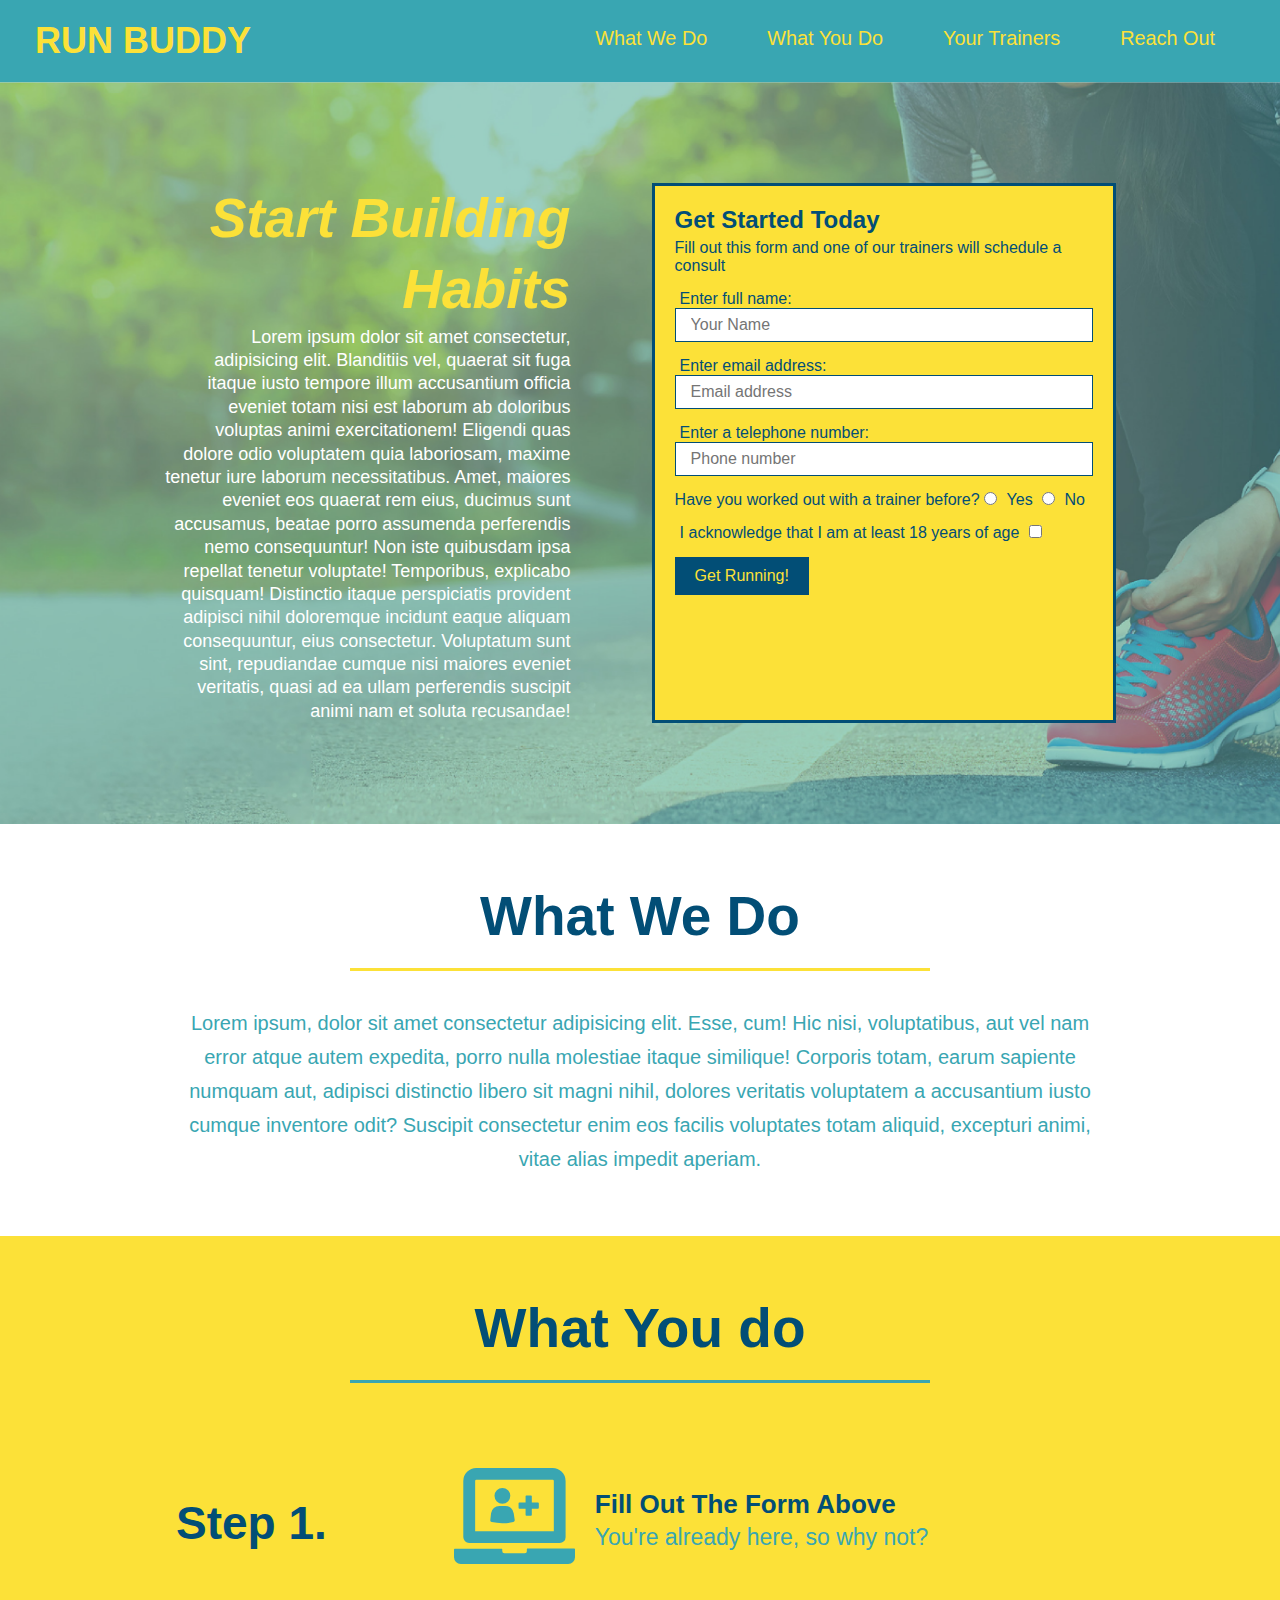
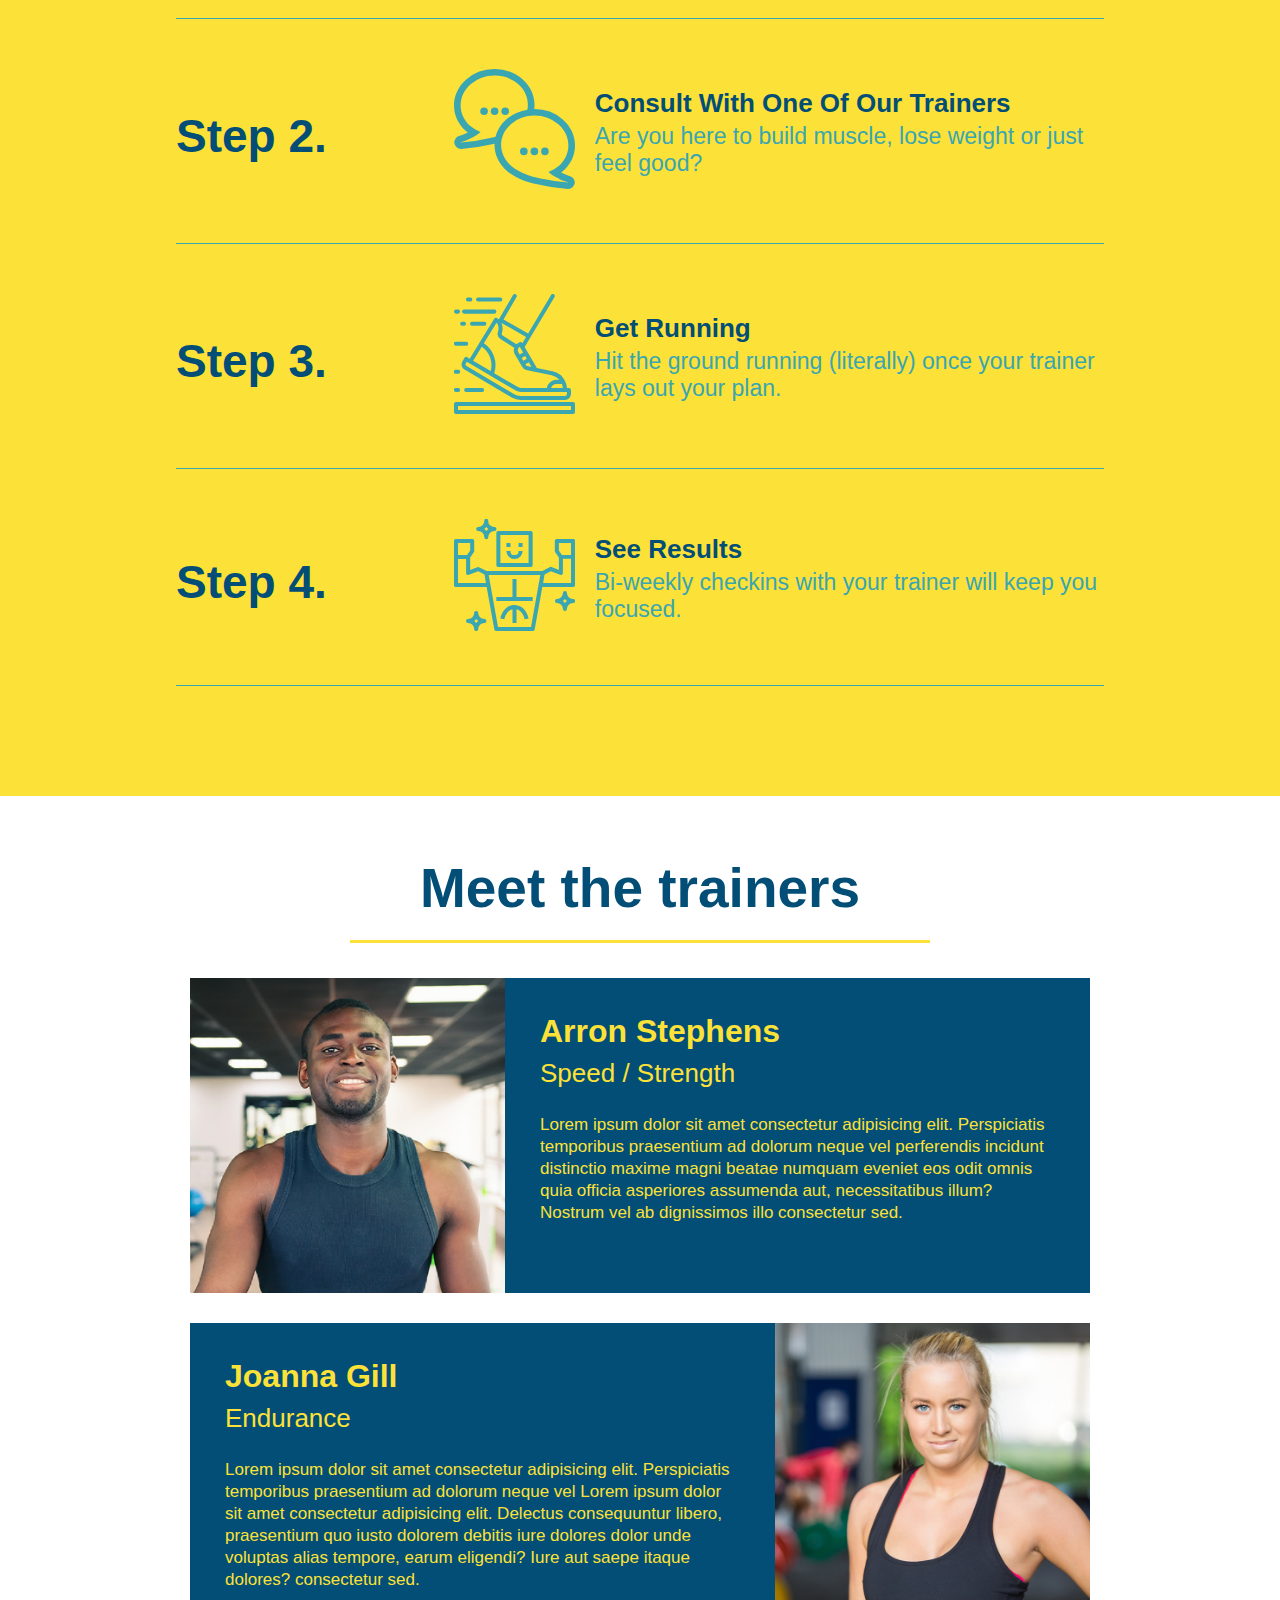
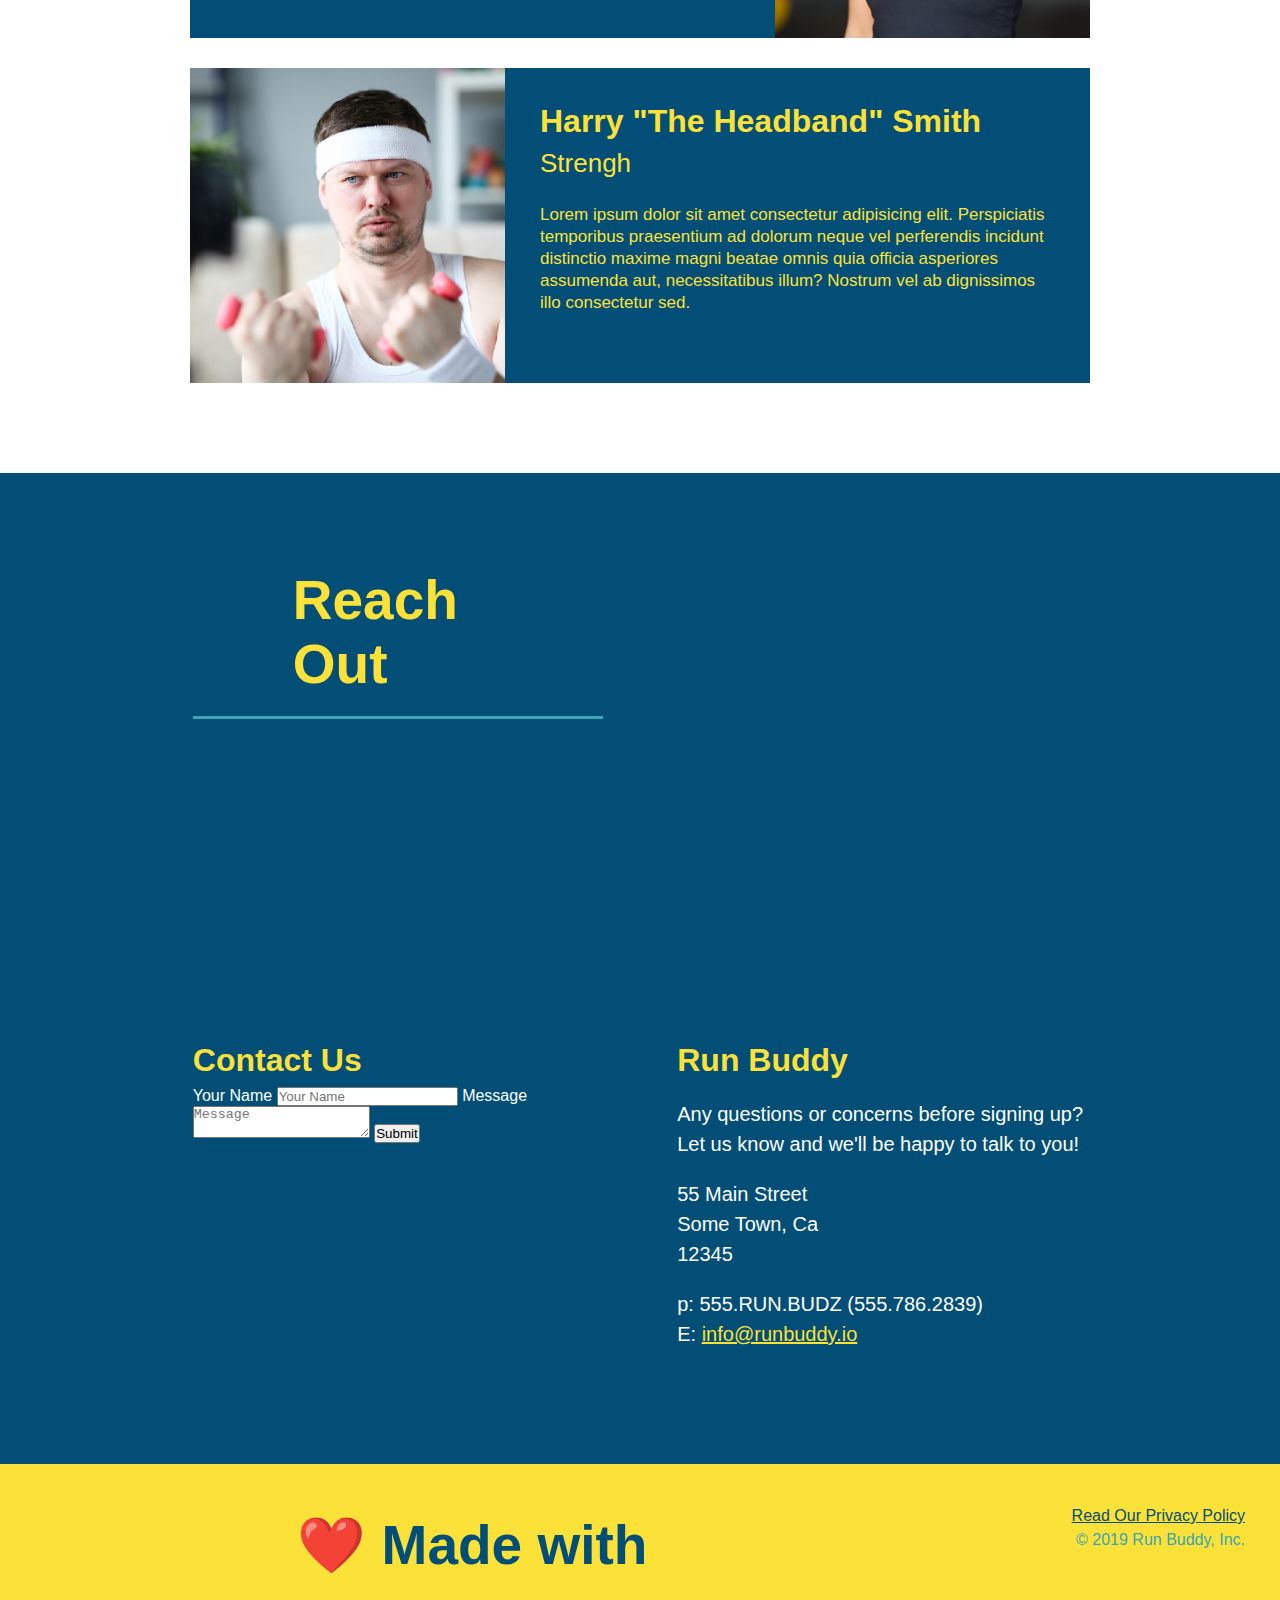
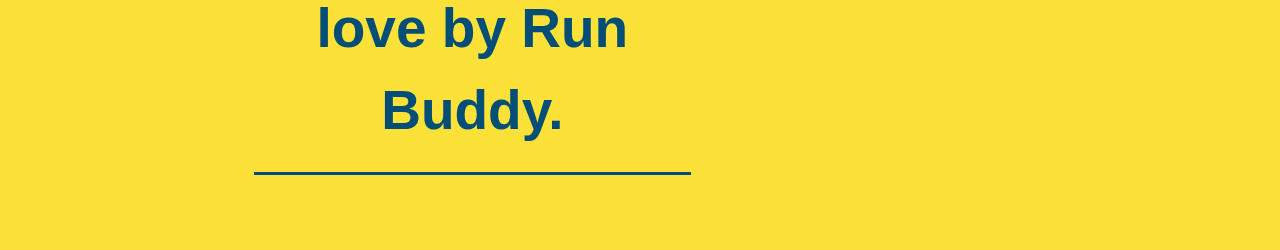
==== index.html @ 22fe94b3 "added flexbox to the what_you_do section" ====
<!DOCTYPE html>
<html lang="en">
<head>
    <meta charset="UTF-8">
    <title>Run Buddy</title>
    <link rel="stylesheet" href="./assets/css/styles.css">
</head>
<body>
    <!-- navigation  -->
    <header>
        <h1><a href="#">RUN BUDDY</a></h1>
        <nav>
            <ul>
                <li><a href="#what-we-do">What We Do</a></li>
                <li><a href="#what-you-do">What You Do</a></li>
                <li><a href="#your-trainers">Your Trainers</a></li>
                <li><a href="#reach-out">Reach Out</a></li>
            </ul>
        </nav>
    </header>
    <!-- hero/jumbotron  -->
    <section class="hero">
        <div class="hero-cta">
            <h2>Start Building Habits</h2>
            <p>Lorem ipsum dolor sit amet consectetur, adipisicing elit. Blanditiis vel, quaerat sit fuga itaque iusto tempore illum accusantium officia eveniet totam nisi est laborum ab doloribus voluptas animi exercitationem! Eligendi quas dolore odio voluptatem quia laboriosam, maxime tenetur iure laborum necessitatibus. Amet, maiores eveniet eos quaerat rem eius, ducimus sunt accusamus, beatae porro assumenda perferendis nemo consequuntur! Non iste quibusdam ipsa repellat tenetur voluptate! Temporibus, explicabo quisquam! Distinctio itaque perspiciatis provident adipisci nihil doloremque incidunt eaque aliquam consequuntur, eius consectetur. Voluptatum sunt sint, repudiandae cumque nisi maiores eveniet veritatis, quasi ad ea ullam perferendis suscipit animi nam et soluta recusandae!</p>
        </div>
        <div class="hero-form">
            <h3>Get Started Today</h3>
            <p>Fill out this form and one of our trainers will schedule a consult</p>
            <form>
                <label for="name">Enter full name:</label>
                <input id="name" class="form-input" type="text" placeholder="Your Name" name="name">
                <label for="email">Enter email address:</label>
                <input id="email" class="form-input" type="email" placeholder="Email address" name="name">
                <label for="phone">Enter a telephone number:</label>
                <input id="phone" class="form-input" type="tel" placeholder="Phone number" name="name">
                <p>
                    Have you worked out with a trainer before?
                    <input id="trainer-yes" type="radio" name="trainer-confirm">
                    <label for="trainer-yes">Yes</label>
                    <input id="trainer-no" type="radio" name="trainer-confirm">
                    <label for="trainer-no">No</label>
                </p>
                <p>
                    <label for="check">
                    I acknowledge that I am at least 18 years of age
                    </label>
                    <input id="check" type="checkbox">
                </p>
            </form>
            <button type="submit" value="get-running">Get Running!</button>
        </div>
    </section>
    <!-- "what we do" section  -->
    <section id="what-we-do" class="intro">
        <div class="flex-row">
            <h2 class="section-title primary-border">What We Do</h2>
        </div>
        <div class="flex-row">
            <p>Lorem ipsum, dolor sit amet consectetur adipisicing elit. Esse, cum! Hic nisi, voluptatibus, aut vel nam error atque autem expedita, porro nulla molestiae itaque similique! Corporis totam, earum sapiente numquam aut, adipisci distinctio libero sit magni nihil, dolores veritatis voluptatem a accusantium iusto cumque inventore odit? Suscipit consectetur enim eos facilis voluptates totam aliquid, excepturi animi, vitae alias impedit aperiam.</p>
        </div>
    </section>
    <!-- "what you do" section  -->
    <section id="what-you-do" class="steps">
        <div class="flex-row">
            <h2 class="section-title secondary-border">What You do</h2>
        </div> 
        <div class="step">
            <h3>Step 1.</h3>
            <div class="step-info">
                <div class="step-img">
                    <img src="./assets/images/step-1.svg" alt="">
                </div>
                <div class="step-text">
                    <h4>Fill Out The Form Above</h4>
                    <p>You're already here, so why not?</p>
                </div>
            </div>
        </div>
        <div class="step">
            <h3>Step 2.</h3>
            <div class="step-info">
                <div class="step-img">
                    <img src="./assets/images/step-2.svg" alt="">
                </div>
                <div class="step-text">
                    <h4>Consult With One Of Our Trainers</h4>
                    <p>Are you here to build muscle, lose weight or just feel good?</p>
                </div>
            </div>
        </div>
        <div class="step">
            <h3>Step 3.</h3>
            <div class="step-info">
                <div class="step-img">
                    <img src="./assets/images/step-3.svg" alt="">
                </div>
                <div class="step-text">
                    <h4>Get Running</h4>
                    <p>Hit the ground running (literally) once your trainer lays out your plan.</p>
                </div>
            </div>
        </div>
        <div class="step">
            <h3>Step 4.</h3>
            <div class="step-info">
                <div class="step-img">
                    <img src="./assets/images/step-4.svg" alt="">
                </div>
                <div class="step-text">
                    <h4>See Results</h4>
                    <p>Bi-weekly checkins with your trainer will keep you focused.</p>
                </div>
            </div>
        </div>
    </section>
    <!-- "meet the trainers" section  -->
    <section id="your-trainers" class="trainers">
        <div class="flex-row">
            <h2 class="section-title primary-border">Meet the trainers</h2>
        </div>
        <article class="trainer">
            <img src="./assets/images/trainer-1.jpg" alt="trainer:Arron Stephens">
            <div class="trainer-bio text-left">
                <h3>Arron Stephens</h3>
                <h4>Speed / Strength</h4>
                <p>Lorem ipsum dolor sit amet consectetur adipisicing elit. Perspiciatis temporibus praesentium ad dolorum neque vel perferendis incidunt distinctio maxime magni beatae numquam eveniet eos odit omnis quia officia asperiores assumenda aut, necessitatibus illum? Nostrum vel ab dignissimos illo consectetur sed.</p>
            </div>
        </article>
        <article class="trainer">
            <div class="trainer-bio text-left">
                <h3>Joanna Gill</h3>
                <h4>Endurance</h4>
                <p>Lorem ipsum dolor sit amet consectetur adipisicing elit. Perspiciatis temporibus praesentium ad dolorum neque vel Lorem ipsum dolor sit amet consectetur adipisicing elit. Delectus consequuntur libero, praesentium quo iusto dolorem debitis iure dolores dolor unde voluptas alias tempore, earum eligendi? Iure aut saepe itaque dolores? consectetur sed.</p>
            </div>
                <img src="./assets/images/trainer-2.jpg" alt="trainer:Arron Stephens">
        </article>
        <article class="trainer">
            <img src="./assets/images/trainer-3.jpg" alt="trainer:Arron Stephens">
            <div class="trainer-bio text-left">
                <h3>Harry "The Headband" Smith</h3>
                <h4>Strengh</h4>
                <p>Lorem ipsum dolor sit amet consectetur adipisicing elit. Perspiciatis temporibus praesentium ad dolorum neque vel perferendis incidunt distinctio maxime magni beatae  omnis quia officia asperiores assumenda aut, necessitatibus illum? Nostrum vel ab dignissimos illo consectetur sed.</p>
            </div>
        </article>
    </section>
    <!-- "reach out" section  -->
    <section id="reach-out" class="reach-out">
        <div class="flex-row">
            <h2 class="section-title-2">Reach Out</h2>
        </div>
            <div class="contact-info">
                <iframe src="https://www.google.com/maps/embed?pb=!1m18!1m12!1m3!1d11903.25660433292!2d-72.68394126955239!3d41.767664622015815!2m3!1f0!2f0!3f0!3m2!1i1024!2i768!4f13.1!3m3!1m2!1s0x89e65364a77912b1%3A0xf3fc0cc1fc1c0f12!2sDowntown%2C%20Hartford%2C%20CT!5e0!3m2!1sen!2sus!4v1626563998806!5m2!1sen!2sus"
                    style="border:0;"
                    allowfullscreen=""
                    loading="lazy">
                </iframe>
            </div>
            <div class="contact-form">
                <h3>Contact Us</h3>
                <form>
                   <label for="contact-name">Your Name</label>
                   <input type="text" id="contact-name" placeholder="Your Name" />
              
                   <label for="contact-message">Message</label>
                   <textarea id="contact-message" placeholder="Message"></textarea>
              
                   <button type="submit">Submit</button>
                  </form>
              </div>
            <div>
                <h3>Run Buddy</h3>

                <p>
                Any questions or concerns before signing up?
                <br />
                Let us know and we'll be happy to talk to you!
                </p>

                <address>
                <p>
                    55 Main Street <br/>
                    Some Town, Ca <br/>
                    12345<br />
                </p>
                <p>
                    p: 555.RUN.BUDZ (555.786.2839)<br/>
                    E: <a href="mailto:info@runbuddy.io">info@runbuddy.io</a>
                </p>
                </address>
            </div>
    </section>
    <!-- footer  -->
    <footer id="footer">
        <div class="flex-row">
            <h2 class="section-title">❤️ Made with love by Run Buddy.</h2>
        </div>
        <div>
            <a href="./privacy-policy.html">Read Our Privacy Policy</a><br />
            &copy; 2019 Run Buddy, Inc.
        </div>
    </footer>
</body>
</html>
---- assets/css/styles.css ----
* {
  margin: 0;
  padding: 0;
  box-sizing: border-box;
}

body {
  /* more on this crazy alphanumerical value in a minute! */
  color: #39a6b2;
  font-family: Helvetica, Arial, sans-serif;
}

/* apply styles to <header> */
header {
  display: flex;
  justify-content: space-between;
  flex-flow: row wrap;
  padding: 20px 35px;
  background-color: #39a6b2;
}

header nav ul li a {
  margin: 0 30px;
  font-weight: lighter;
  font-size: 1.55vw;
}

header h1 {
  font-weight: bold;
  font-size: 36px;
  color: #fce138;
}

header a {
  text-decoration: none;
  color: #fce138;
}

header nav {
  margin: 7px 0;
}

header nav ul {
  display: flex;
  flex-wrap: row wrap;
  justify-content: space-between;
  align-items: center;
  list-style: none;
}

section {
    padding: 60px;
}

.hero {
  display: flex;
  justify-content: center;
  flex-flow: row wrap;
  background-image: url("../images/hero-bg.jpg");
  background-size: cover;
  background-position: center;
}

.hero-cta {
  width: 35%;
  text-align: right;
  margin: 3.5%;
  color: #fff;
  font-size: 18px;
  line-height: 1.3;
}

.hero-cta h2 {
  font-style: italic;
  font-size: 55px;
  color: #fce138;
}

.page-title {
  background-position: bottom;
  position: relative;
  height: auto;
  text-align: center;
  margin-bottom: 40px;
  padding: 0px 80px 15px 80px;
  font-weight: normal;
  font-size: 42px;
  font-style: italic;
}
.section-title {
  font-size: 55px;
  color: #024e76;
  border-bottom: 3px solid;
  padding-bottom: 20px;
  text-align: center;
  margin: 0 auto 35px auto;
  width: 50%;
}

.hero-form {
  width: 40%;
  margin: 3.5%;
  background-color: #fce138;
  padding: 20px;
  color: #024e76;
  border: 3px solid #024e76;
}

.hero-form h3 {
  font-size: 24px;
}

.hero-form p {
  margin: 5px 0 15px 0;
}

.flex-row {
  display: flex;
}

.form-input {
  border: 1px solid #024e76;
  display: block;
  padding: 7px 15px;
  font-size: 16px;
  color: #024e76;
  width: 100%;
  margin-bottom: 15px;
}

.hero-form label {
  margin: 0 5px;
}

.hero-form button {
  color: #fce138;
  background-color: #024e76;
  border: none;
  padding: 10px 20px;
  font-size: 16px;
}

.intro p {
  line-height: 1.7;
  color: #39a6b2;
  width: 80%;
  font-size: 20px;
  margin: auto;
  text-align: center;
}

.steps {
  background: #fce138;
}

.step {
  margin: 50px auto;
  padding-bottom: 50px;
  width: 80%;
  border-bottom: 1px solid #39a6b2;
  display: flex;
  flex-wrap: wrap;
  align-items: center;
  justify-content: space-between;
}

.primary-border {
  border-color: #fce138;
}

.secondary-border {
  border-color: #39a6b2;
}

.steps h3 {
  color: #024e76;
  font-size: 46px;
  margin-top: 10px;
  flex: 1 30%;
}

.step-info {
  display: flex;
  flex-flow: row wrap;
  align-items: center;
  flex: 2 70%;
}

.step-img {
  flex: 1 12%;
  margin-right: 20px;
}

.step-img img {
  max-width: 100%;
}

.step-text {
  flex: 12;
}

.step-text h4 {
  font-size: 26px;
  line-height: 1.5;
  color: #024e76;
}

.steps p {
  color: #39a6b2;
  font-size: 23px;
}

.trainer {
  width: 900px;
  margin: 0 auto 30px auto;
  background: #024e76;
  color: #fce138;
  overflow: auto;
}
.trainer img {
  width: 35%;
  float: left;
}
.trainer-bio {
  padding: 35px;
  float: left;
  width: 65%;
}
.text-left {
  text-align: left;
}

.text-right {
  text-align: right;
}
.trainer-bio h3 {
  font-size: 32px;
  margin-bottom: 8px;
}

.trainer-bio h4 {
  font-weight: lighter;
  font-size: 26px;
  margin-bottom: 25px;
}

.trainer-bio p {
  font-size: 17px;
  line-height: 1.3;
}

.reach-out {
  background-color: #024e76;
  text-align: center;

}

.section-title-2 {
  font-size: 55px;
  margin-bottom: 35px;
  color: #fce138;
  padding: 0 100px 20px 100px;
  display: inline-block;
  border-bottom: 3px solid;
  border-color: #39a6b2;
}

.reach-out-container {
  background-color: #fce138;
}

.contact-info iframe {
  width: 400px;
  height: 400px;
}

.reach-out h2 {
  display: block;
}

.reach-out div {
  width: 410px;
  display: inline-block;
  vertical-align: top;
  text-align: left;
  margin: 35px;
  color: white;
}

.reach-out h3 {
  color: #fce138;
  font-size: 32px;
  margin-bottom: 8px;
}

.reach-out p {
  font-size: 20px;
  font-style: normal;
  color: white;
  margin: 20px auto 20px auto;
  line-height: 1.5;
}

.reach-out address a {
  color: #fce138;
  margin: 20px auto 20px auto;
  font-style: normal;
}

footer {
  display: flex;
  flex-flow: row wrap;
  justify-content: space-between;
  background: #fce138;
  width: 100%;
  padding: 40px 35px;
}

footer h2 {
  color: #024e76;
  font-size: 30px;
}

footer div {
  line-height: 1.5;
  text-align: right;
}

footer a {
  color: #024e76;
}
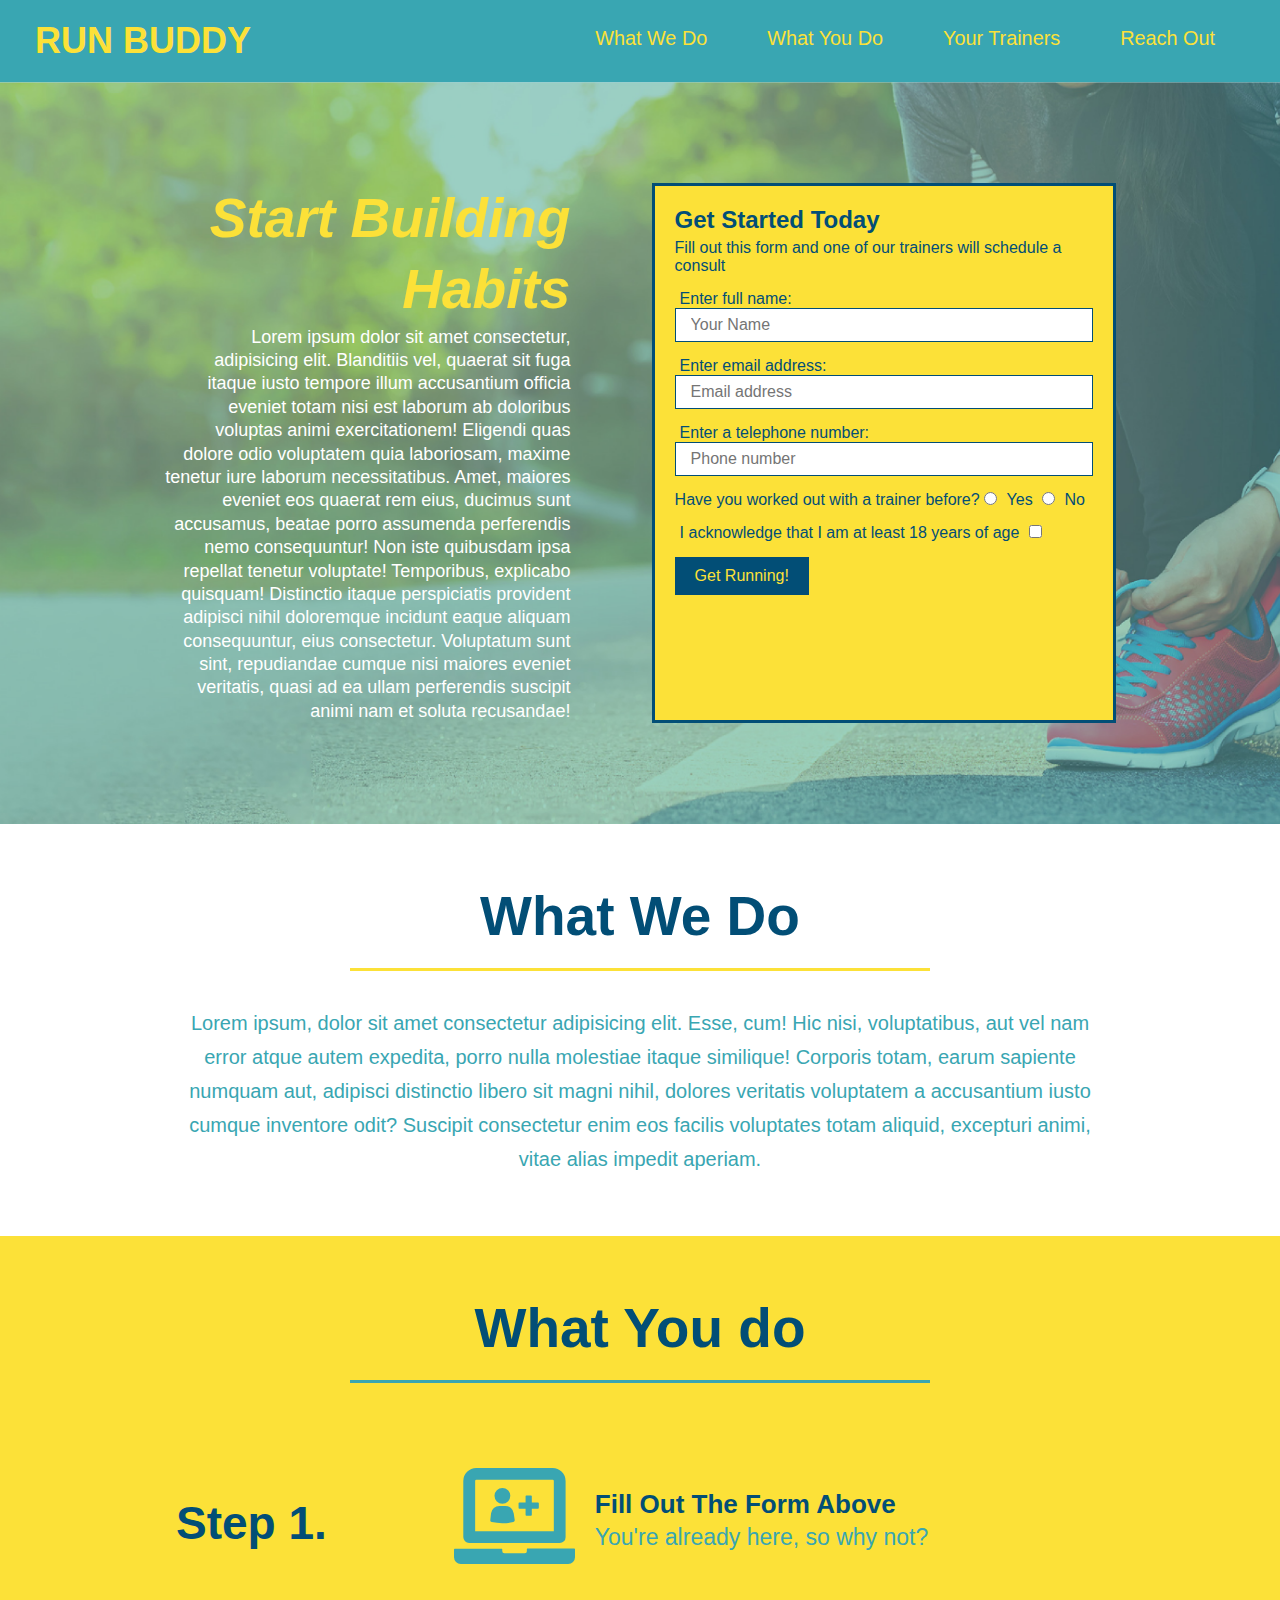
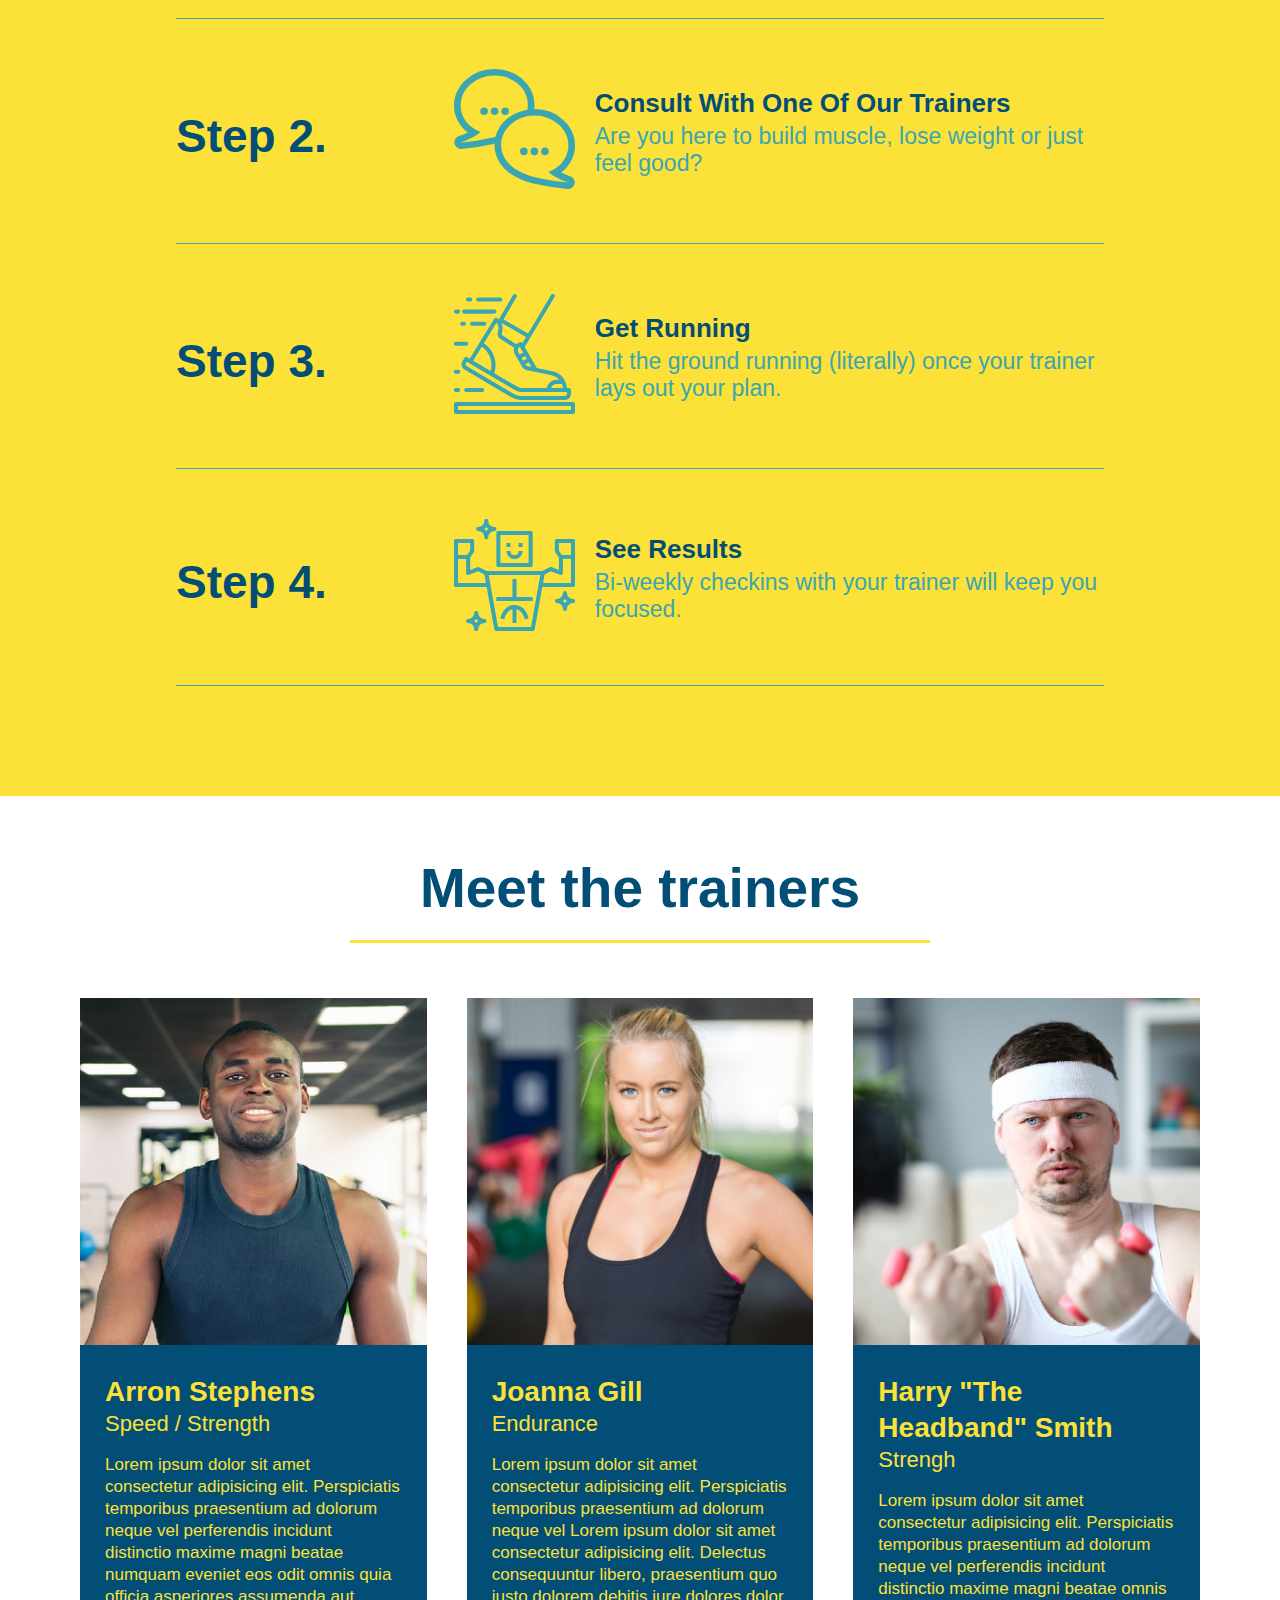
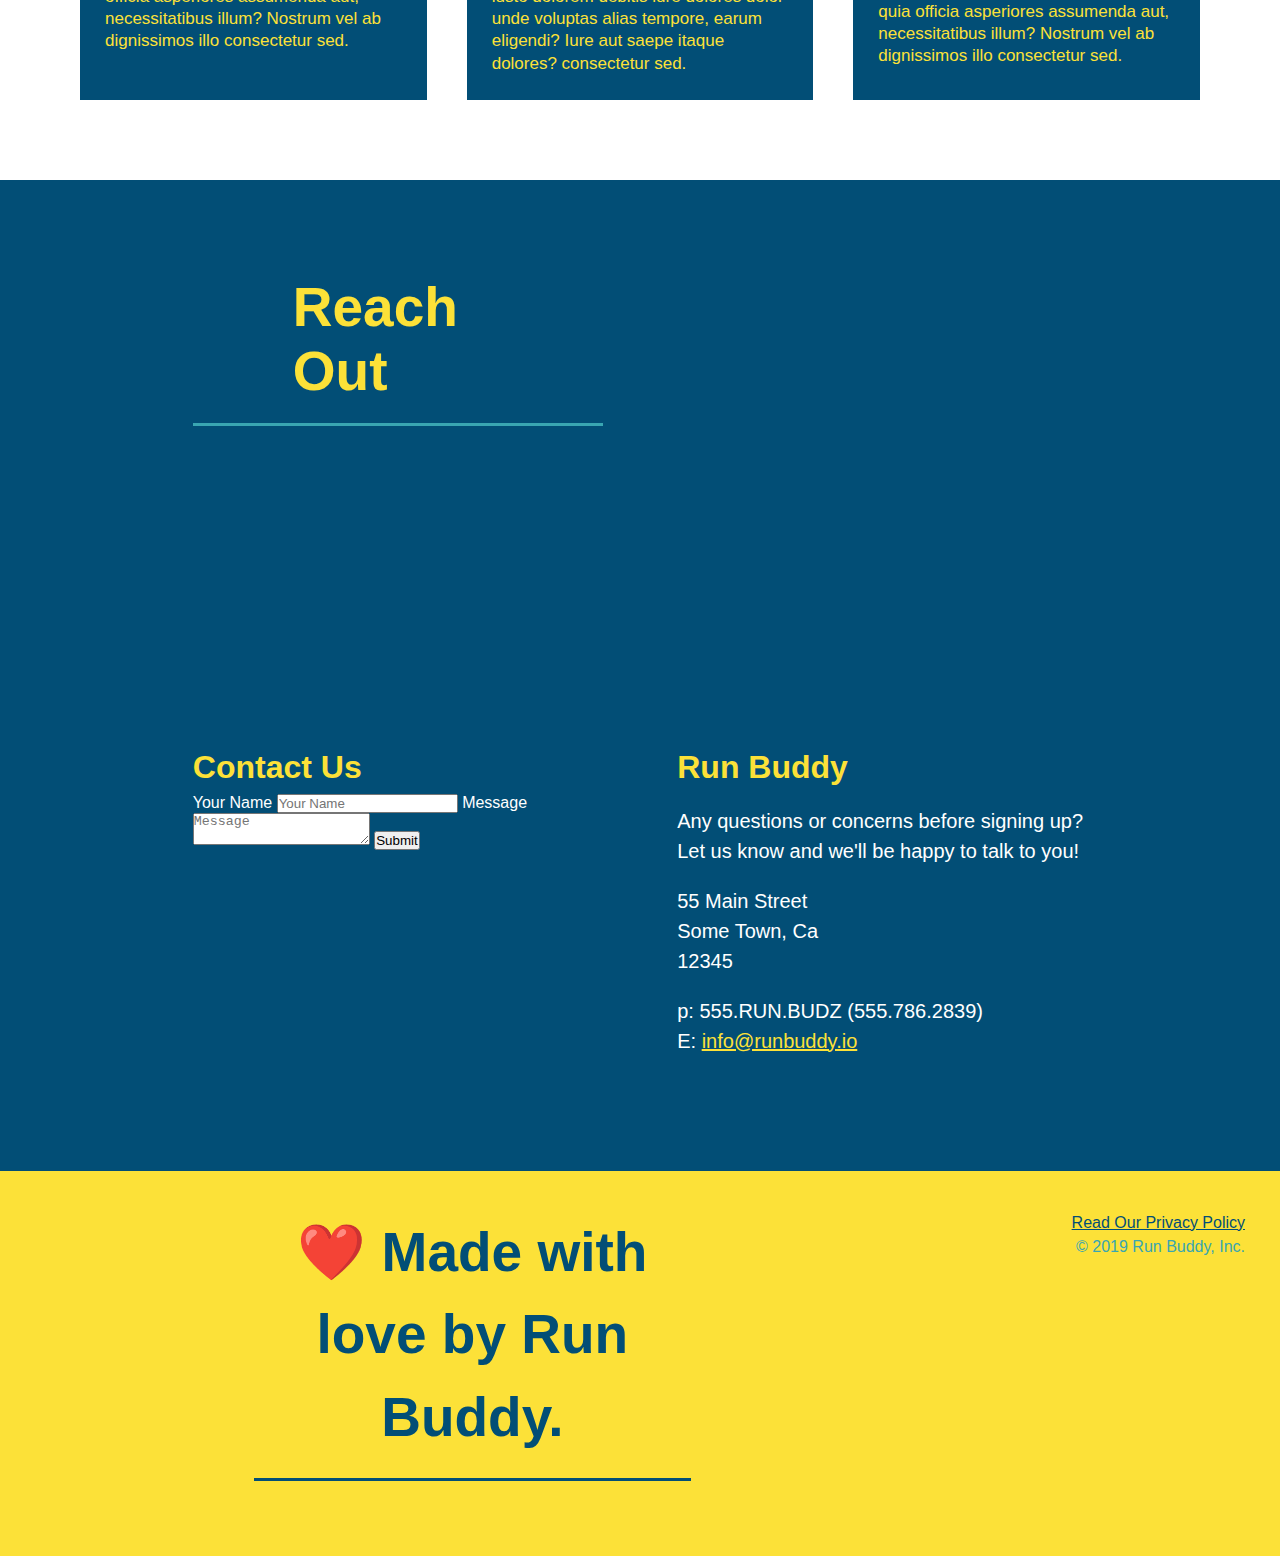
==== commit f7e578fe: "added Flexbox to meet_your_trainers section and cleaned up the CSS file" ====
--- a/index.html
+++ b/index.html
@@ -115,34 +115,36 @@
         </div>
     </section>
     <!-- "meet the trainers" section  -->
-    <section id="your-trainers" class="trainers">
+    <section id="your-trainers">
         <div class="flex-row">
             <h2 class="section-title primary-border">Meet the trainers</h2>
         </div>
-        <article class="trainer">
-            <img src="./assets/images/trainer-1.jpg" alt="trainer:Arron Stephens">
-            <div class="trainer-bio text-left">
-                <h3>Arron Stephens</h3>
-                <h4>Speed / Strength</h4>
-                <p>Lorem ipsum dolor sit amet consectetur adipisicing elit. Perspiciatis temporibus praesentium ad dolorum neque vel perferendis incidunt distinctio maxime magni beatae numquam eveniet eos odit omnis quia officia asperiores assumenda aut, necessitatibus illum? Nostrum vel ab dignissimos illo consectetur sed.</p>
-            </div>
-        </article>
-        <article class="trainer">
-            <div class="trainer-bio text-left">
-                <h3>Joanna Gill</h3>
-                <h4>Endurance</h4>
-                <p>Lorem ipsum dolor sit amet consectetur adipisicing elit. Perspiciatis temporibus praesentium ad dolorum neque vel Lorem ipsum dolor sit amet consectetur adipisicing elit. Delectus consequuntur libero, praesentium quo iusto dolorem debitis iure dolores dolor unde voluptas alias tempore, earum eligendi? Iure aut saepe itaque dolores? consectetur sed.</p>
-            </div>
+        <div class="trainers">
+            <article class="trainer">
+                <img src="./assets/images/trainer-1.jpg" alt="trainer:Arron Stephens">
+                <div class="trainer-bio text-left">
+                    <h3>Arron Stephens</h3>
+                    <h4>Speed / Strength</h4>
+                    <p>Lorem ipsum dolor sit amet consectetur adipisicing elit. Perspiciatis temporibus praesentium ad dolorum neque vel perferendis incidunt distinctio maxime magni beatae numquam eveniet eos odit omnis quia officia asperiores assumenda aut, necessitatibus illum? Nostrum vel ab dignissimos illo consectetur sed.</p>
+                </div>
+            </article>
+            <article class="trainer">
                 <img src="./assets/images/trainer-2.jpg" alt="trainer:Arron Stephens">
-        </article>
-        <article class="trainer">
-            <img src="./assets/images/trainer-3.jpg" alt="trainer:Arron Stephens">
-            <div class="trainer-bio text-left">
-                <h3>Harry "The Headband" Smith</h3>
-                <h4>Strengh</h4>
-                <p>Lorem ipsum dolor sit amet consectetur adipisicing elit. Perspiciatis temporibus praesentium ad dolorum neque vel perferendis incidunt distinctio maxime magni beatae  omnis quia officia asperiores assumenda aut, necessitatibus illum? Nostrum vel ab dignissimos illo consectetur sed.</p>
-            </div>
-        </article>
+                <div class="trainer-bio text-left">
+                    <h3>Joanna Gill</h3>
+                    <h4>Endurance</h4>
+                    <p>Lorem ipsum dolor sit amet consectetur adipisicing elit. Perspiciatis temporibus praesentium ad dolorum neque vel Lorem ipsum dolor sit amet consectetur adipisicing elit. Delectus consequuntur libero, praesentium quo iusto dolorem debitis iure dolores dolor unde voluptas alias tempore, earum eligendi? Iure aut saepe itaque dolores? consectetur sed.</p>
+                </div>
+            </article>
+            <article class="trainer">
+                <img src="./assets/images/trainer-3.jpg" alt="trainer:Arron Stephens">
+                <div class="trainer-bio text-left">
+                    <h3>Harry "The Headband" Smith</h3>
+                    <h4>Strengh</h4>
+                    <p>Lorem ipsum dolor sit amet consectetur adipisicing elit. Perspiciatis temporibus praesentium ad dolorum neque vel perferendis incidunt distinctio maxime magni beatae  omnis quia officia asperiores assumenda aut, necessitatibus illum? Nostrum vel ab dignissimos illo consectetur sed.</p>
+                </div>
+            </article>
+        </div>
     </section>
     <!-- "reach out" section  -->
     <section id="reach-out" class="reach-out">
--- a/assets/css/styles.css
+++ b/assets/css/styles.css
@@ -1,3 +1,4 @@
+/* generic styling  */
 * {
   margin: 0;
   padding: 0;
@@ -5,12 +6,11 @@
 }
 
 body {
-  /* more on this crazy alphanumerical value in a minute! */
   color: #39a6b2;
   font-family: Helvetica, Arial, sans-serif;
 }
 
-/* apply styles to <header> */
+/* header section  */
 header {
   display: flex;
   justify-content: space-between;
@@ -51,7 +51,7 @@
 section {
     padding: 60px;
 }
-
+/* hero section  */
 .hero {
   display: flex;
   justify-content: center;
@@ -96,7 +96,7 @@
   margin: 0 auto 35px auto;
   width: 50%;
 }
-
+/* hero > form section  */
 .hero-form {
   width: 40%;
   margin: 3.5%;
@@ -139,7 +139,7 @@
   padding: 10px 20px;
   font-size: 16px;
 }
-
+ /* what we do section  */
 .intro p {
   line-height: 1.7;
   color: #39a6b2;
@@ -209,23 +209,31 @@
   color: #39a6b2;
   font-size: 23px;
 }
-
+/* meet the trainers section  */
 .trainer {
-  width: 900px;
-  margin: 0 auto 30px auto;
+  flex: 1;
+  margin: 20px;
   background: #024e76;
   color: #fce138;
-  overflow: auto;
-}
+}
+
+.trainers {
+  display: flex;
+  flex-wrap: wrap;
+  justify-content: space-around;
+  margin: 0 auto;
+  width: 100%;
+}
+
 .trainer img {
-  width: 35%;
-  float: left;
-}
+  width: 100%;
+}
+
 .trainer-bio {
-  padding: 35px;
-  float: left;
-  width: 65%;
-}
+  padding: 25px;
+  line-height: 1.3;
+}
+
 .text-left {
   text-align: left;
 }
@@ -234,21 +242,19 @@
   text-align: right;
 }
 .trainer-bio h3 {
-  font-size: 32px;
-  margin-bottom: 8px;
+  font-size: 28px;
 }
 
 .trainer-bio h4 {
   font-weight: lighter;
-  font-size: 26px;
-  margin-bottom: 25px;
+  font-size: 22px;
+  margin-bottom: 15px;
 }
 
 .trainer-bio p {
   font-size: 17px;
-  line-height: 1.3;
-}
-
+}
+/* reaching out section  */
 .reach-out {
   background-color: #024e76;
   text-align: center;
@@ -306,7 +312,7 @@
   margin: 20px auto 20px auto;
   font-style: normal;
 }
-
+/* Footer section  */
 footer {
   display: flex;
   flex-flow: row wrap;
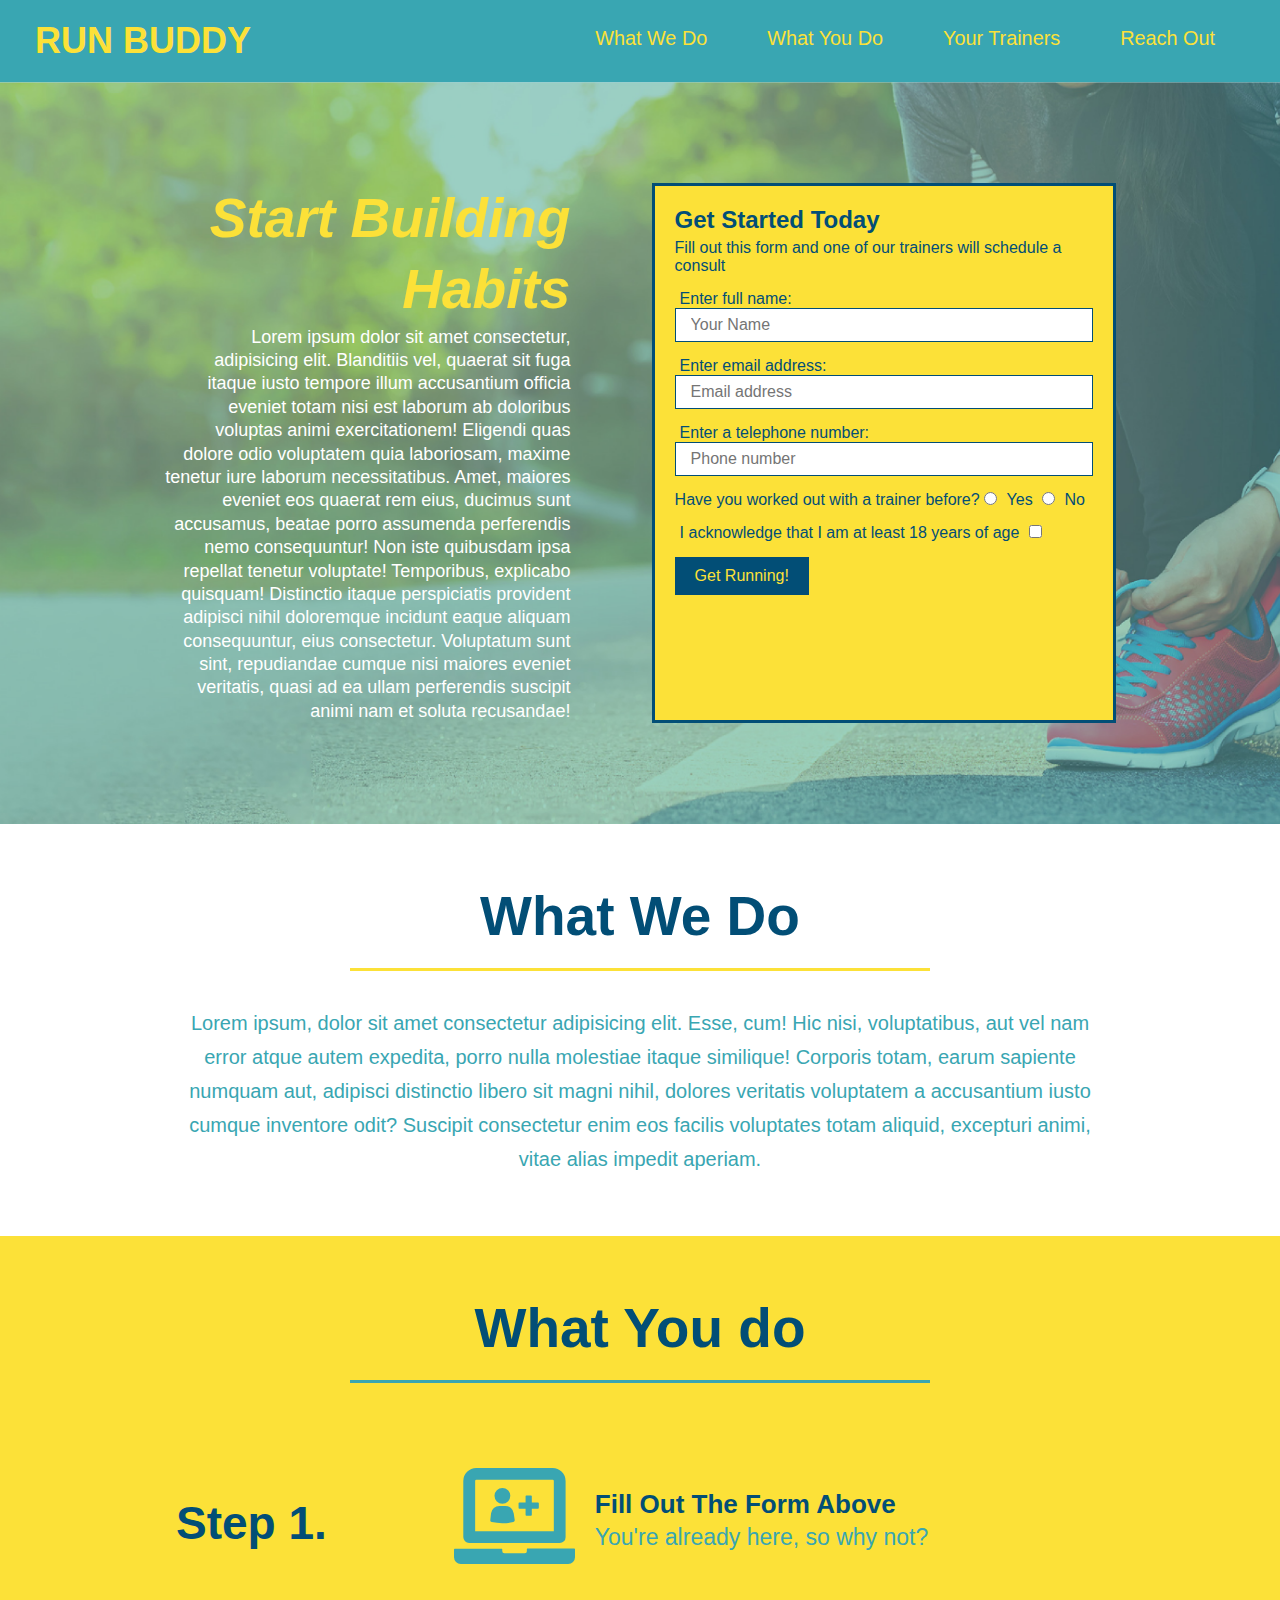
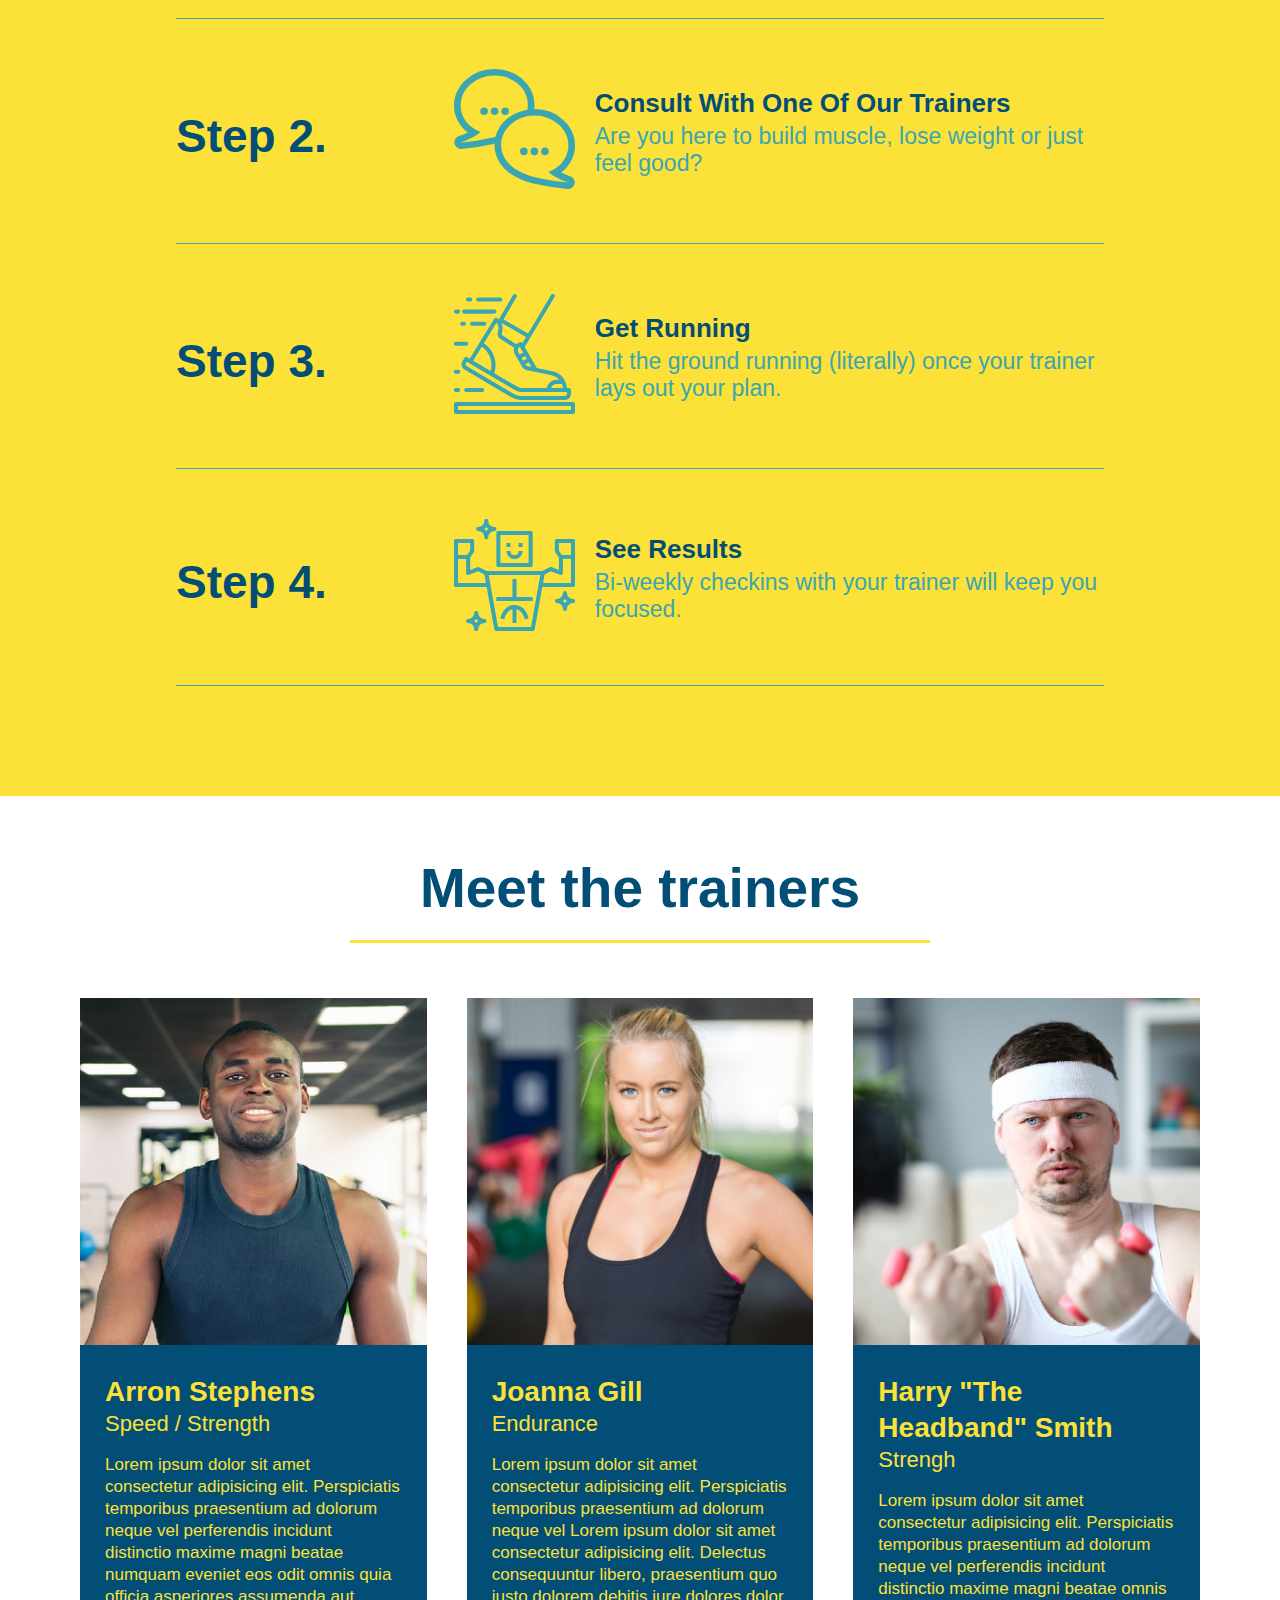
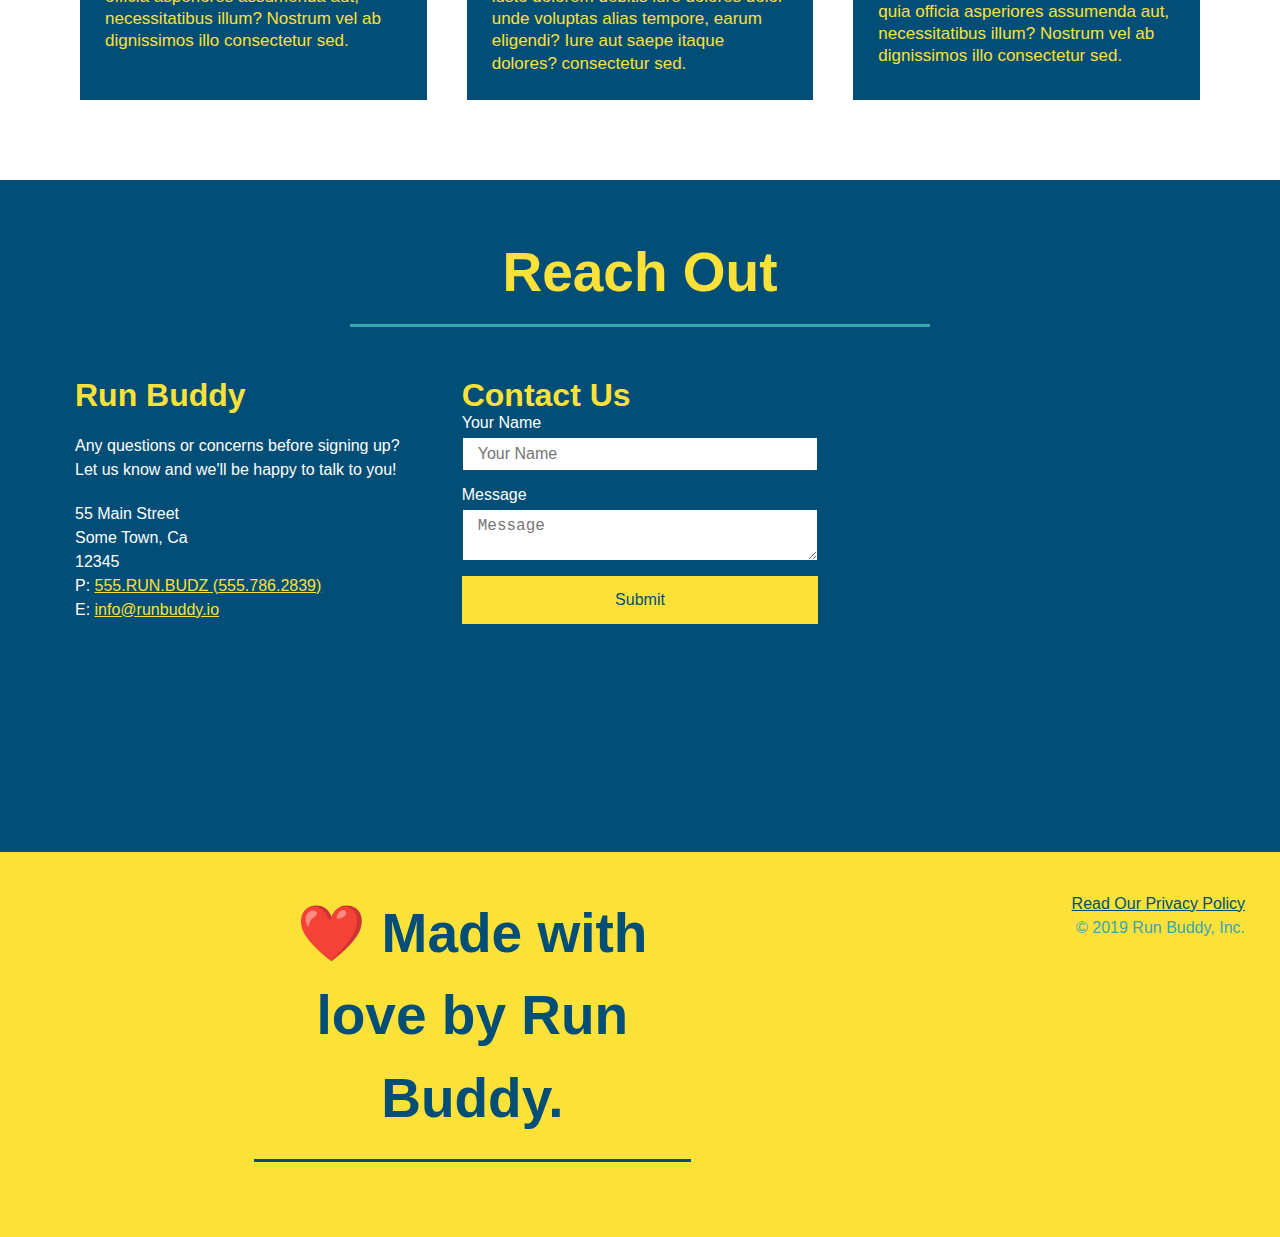
==== commit 7c27fc49: "added Flexbox to the reach_us section and fixed the Styling that was missing on it from Module_1" ====
--- a/index.html
+++ b/index.html
@@ -147,50 +147,41 @@
         </div>
     </section>
     <!-- "reach out" section  -->
-    <section id="reach-out" class="reach-out">
-        <div class="flex-row">
+    <section id="reach-out" class="contact">
+        <div>
             <h2 class="section-title-2">Reach Out</h2>
         </div>
-            <div class="contact-info">
-                <iframe src="https://www.google.com/maps/embed?pb=!1m18!1m12!1m3!1d11903.25660433292!2d-72.68394126955239!3d41.767664622015815!2m3!1f0!2f0!3f0!3m2!1i1024!2i768!4f13.1!3m3!1m2!1s0x89e65364a77912b1%3A0xf3fc0cc1fc1c0f12!2sDowntown%2C%20Hartford%2C%20CT!5e0!3m2!1sen!2sus!4v1626563998806!5m2!1sen!2sus"
-                    style="border:0;"
-                    allowfullscreen=""
-                    loading="lazy">
-                </iframe>
+        <div class="contact-info">
+            <div>
+                <h3>Run Buddy</h3>
+                <p>
+                    Any questions or concerns before signing up?
+                    <br />
+                    Let us know and we'll be happy to talk to you!
+                </p>
+              <address>
+                55 Main Street <br />
+                Some Town, Ca <br />
+                12345 <br />
+                P: <a href="tel:555.786.2839">555.RUN.BUDZ (555.786.2839)</a><br />
+                E: <a href="mailto://info@runbuddy.io">info@runbuddy.io</a>
+              </address>
             </div>
             <div class="contact-form">
                 <h3>Contact Us</h3>
                 <form>
-                   <label for="contact-name">Your Name</label>
-                   <input type="text" id="contact-name" placeholder="Your Name" />
-              
-                   <label for="contact-message">Message</label>
-                   <textarea id="contact-message" placeholder="Message"></textarea>
-              
-                   <button type="submit">Submit</button>
-                  </form>
-              </div>
-            <div>
-                <h3>Run Buddy</h3>
-
-                <p>
-                Any questions or concerns before signing up?
-                <br />
-                Let us know and we'll be happy to talk to you!
-                </p>
-
-                <address>
-                <p>
-                    55 Main Street <br/>
-                    Some Town, Ca <br/>
-                    12345<br />
-                </p>
-                <p>
-                    p: 555.RUN.BUDZ (555.786.2839)<br/>
-                    E: <a href="mailto:info@runbuddy.io">info@runbuddy.io</a>
-                </p>
-                </address>
+                    <label for="contact-name">Your Name</label>
+                    <input type="text" id="contact-name" placeholder="Your Name" />
+                    <label for="contact-message">Message</label>
+                    <textarea id="contact-message" placeholder="Message"></textarea>
+                    <button type="submit">Submit</button>
+                </form>
             </div>
+            <iframe
+                src="https://www.google.com/maps/embed?pb=!1m14!1m12!1m3!1d12182.30520634488!2d-74.0652613!3d40.2407219!2m3!1f0!2f0!3f0!3m2!1i1024!2i768!4f13.1!5e0!3m2!1sen!2sus!4v1561060983193!5m2!1sen!2sus"
+                frameborder="0" style="border:0" allowfullscreen>
+            </iframe>
+          </div>
     </section>
     <!-- footer  -->
     <footer id="footer">
--- a/assets/css/styles.css
+++ b/assets/css/styles.css
@@ -258,7 +258,14 @@
 .reach-out {
   background-color: #024e76;
   text-align: center;
-
+}
+
+.reach-out-container {
+  background-color: #fce138;
+}
+
+.contact-info iframe {
+  height: 400px;
 }
 
 .section-title-2 {
@@ -269,17 +276,67 @@
   display: inline-block;
   border-bottom: 3px solid;
   border-color: #39a6b2;
-}
-
-.reach-out-container {
-  background-color: #fce138;
-}
-
-.contact-info iframe {
-  width: 400px;
-  height: 400px;
-}
-
+  width: 50%;
+}
+
+.contact-info {
+  display: flex;
+  justify-content: space-between;
+  flex-wrap: wrap;
+  text-align: left;
+}
+
+.contact-info > * {
+  flex: 1;
+  margin: 15px;
+}
+
+.contact-form input, .contact-form textarea {
+  border: 1px solid #024e76;
+  display: block;
+  padding: 7px 15px;
+  font-size: 16px;
+  color: #024e76;
+  width: 100%;
+  margin-bottom: 15px;
+  margin-top: 5px;
+}
+
+.contact-form button {
+  width: 100%;
+  border: none;
+  background: #fce138;
+  color: #024e76;
+  text-align: center;
+  padding: 15px 0;
+  font-size: 16px;
+}
+
+.contact {
+  text-align: center;
+  background: #024e76;
+}
+
+.contact-info div {
+  color: white;
+}
+
+
+.contact-info h3 {
+  color: #fce138;
+  font-size: 32px;
+} 
+
+.contact-info p, .contact-info address {
+  margin: 20px 0px;
+  line-height: 1.5;
+  font-size: 16px;
+  font-style: normal;
+}
+
+.contact-info a {
+  color: #fce138;
+}
 .reach-out h2 {
   display: block;
 }
@@ -334,4 +391,4 @@
 
 footer a {
   color: #024e76;
-}
+}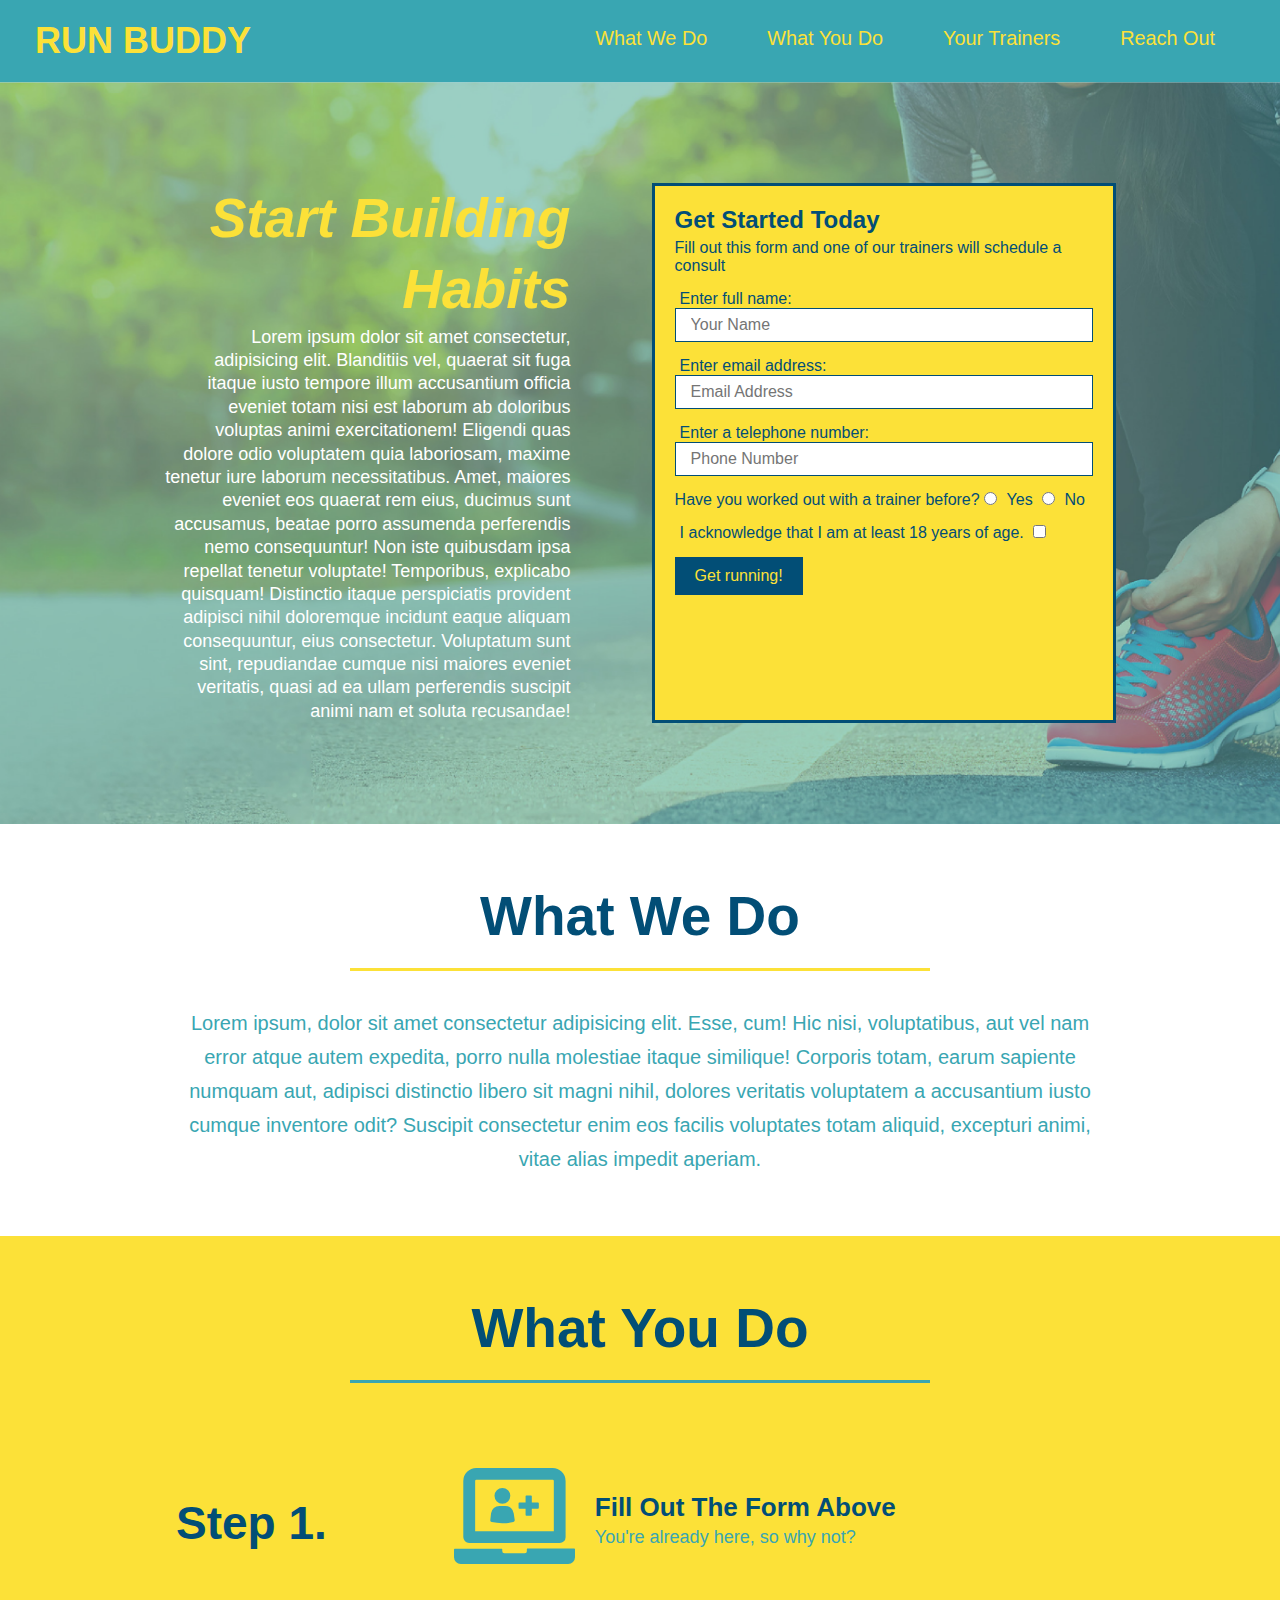
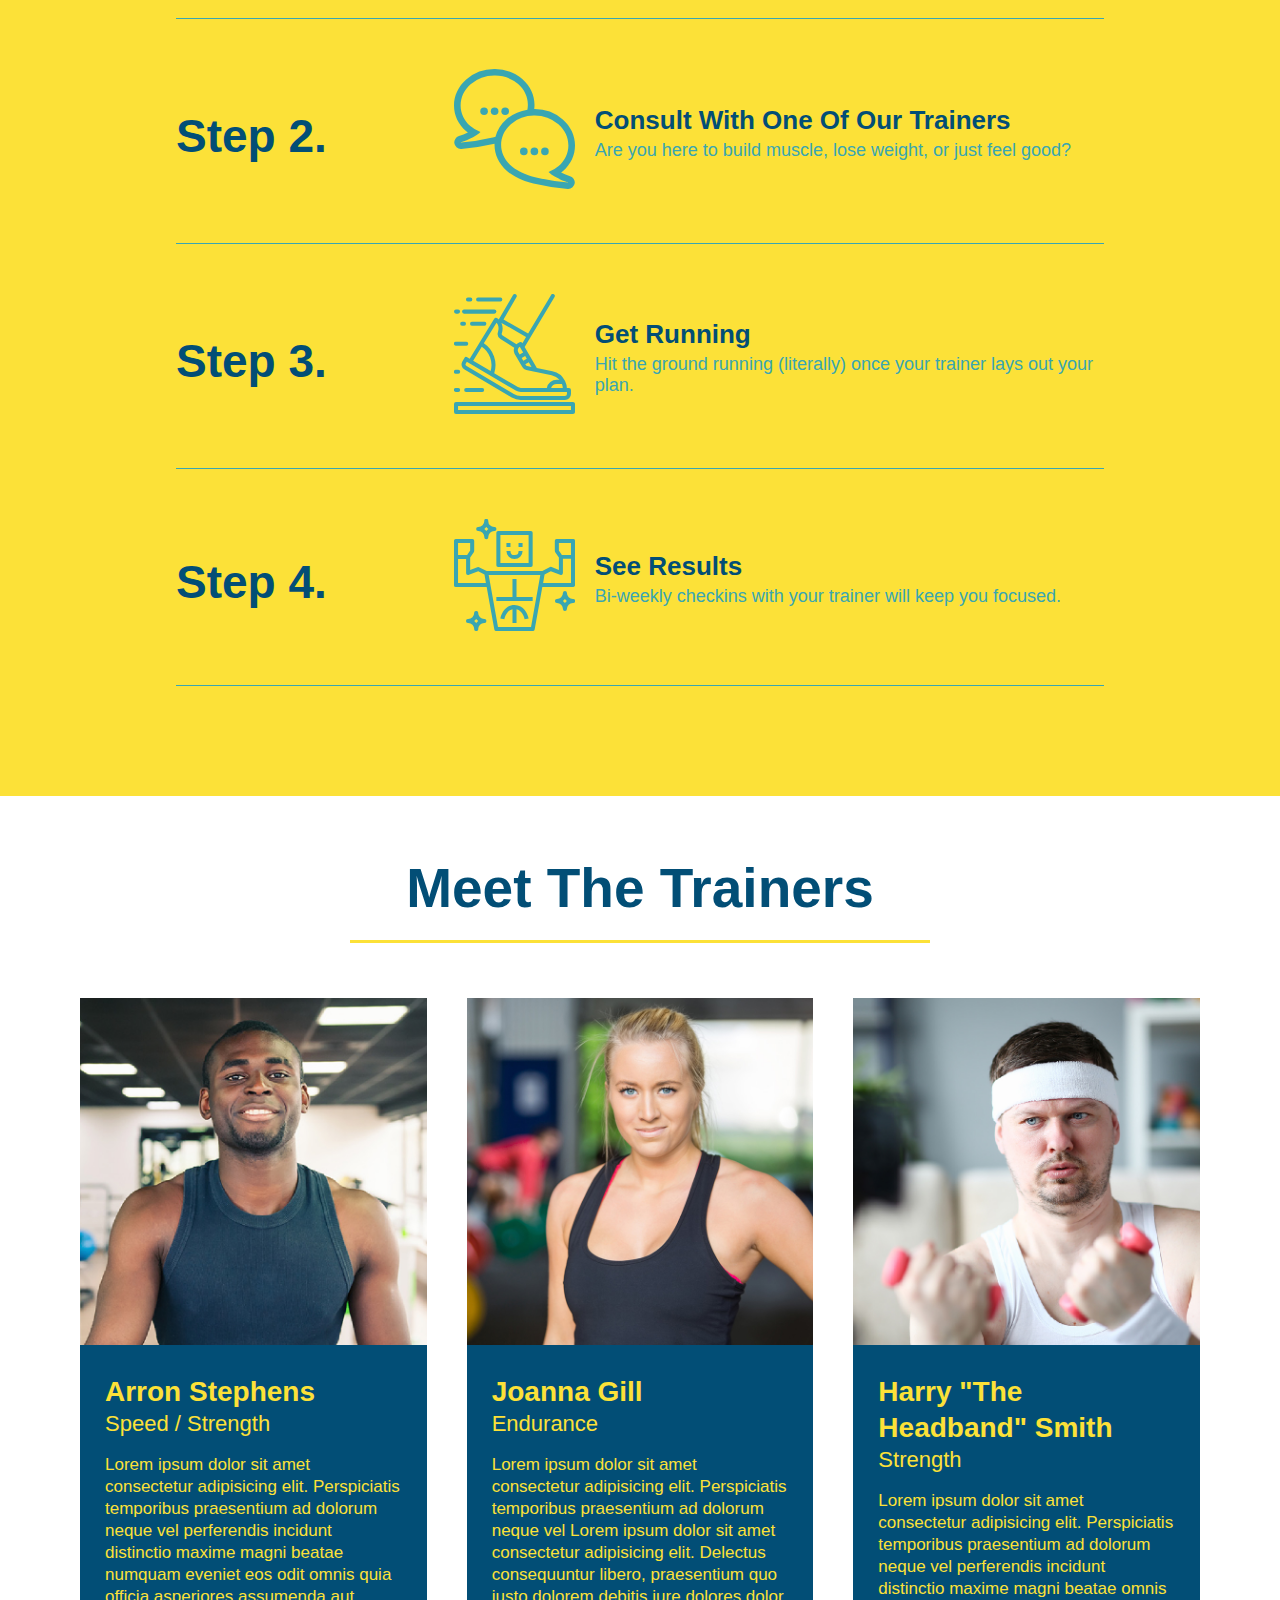
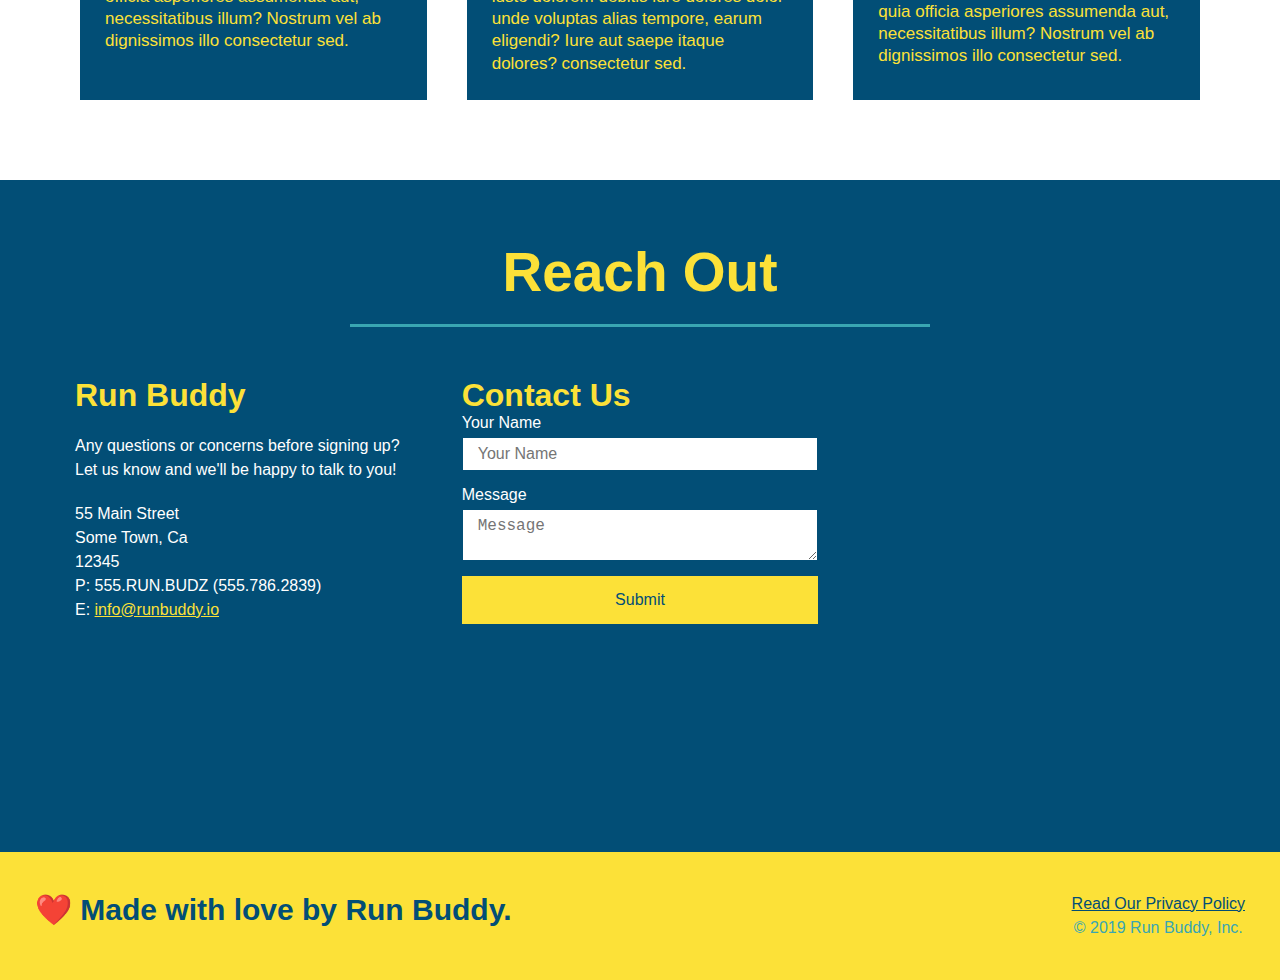
==== commit 30f19346: "revised spelling mistakes, overall revision V1.0" ====
--- a/index.html
+++ b/index.html
@@ -31,9 +31,9 @@
                 <label for="name">Enter full name:</label>
                 <input id="name" class="form-input" type="text" placeholder="Your Name" name="name">
                 <label for="email">Enter email address:</label>
-                <input id="email" class="form-input" type="email" placeholder="Email address" name="name">
+                <input id="email" class="form-input" type="email" placeholder="Email Address" name="name">
                 <label for="phone">Enter a telephone number:</label>
-                <input id="phone" class="form-input" type="tel" placeholder="Phone number" name="name">
+                <input id="phone" class="form-input" type="tel" placeholder="Phone Number" name="name">
                 <p>
                     Have you worked out with a trainer before?
                     <input id="trainer-yes" type="radio" name="trainer-confirm">
@@ -43,12 +43,12 @@
                 </p>
                 <p>
                     <label for="check">
-                    I acknowledge that I am at least 18 years of age
+                    I acknowledge that I am at least 18 years of age.
                     </label>
                     <input id="check" type="checkbox">
                 </p>
             </form>
-            <button type="submit" value="get-running">Get Running!</button>
+            <button type="submit" value="get-running">Get running!</button>
         </div>
     </section>
     <!-- "what we do" section  -->
@@ -63,7 +63,7 @@
     <!-- "what you do" section  -->
     <section id="what-you-do" class="steps">
         <div class="flex-row">
-            <h2 class="section-title secondary-border">What You do</h2>
+            <h2 class="section-title secondary-border">What You Do</h2>
         </div> 
         <div class="step">
             <h3>Step 1.</h3>
@@ -85,7 +85,7 @@
                 </div>
                 <div class="step-text">
                     <h4>Consult With One Of Our Trainers</h4>
-                    <p>Are you here to build muscle, lose weight or just feel good?</p>
+                    <p>Are you here to build muscle, lose weight, or just feel good?</p>
                 </div>
             </div>
         </div>
@@ -117,7 +117,7 @@
     <!-- "meet the trainers" section  -->
     <section id="your-trainers">
         <div class="flex-row">
-            <h2 class="section-title primary-border">Meet the trainers</h2>
+            <h2 class="section-title primary-border">Meet The Trainers</h2>
         </div>
         <div class="trainers">
             <article class="trainer">
@@ -140,7 +140,7 @@
                 <img src="./assets/images/trainer-3.jpg" alt="trainer:Arron Stephens">
                 <div class="trainer-bio text-left">
                     <h3>Harry "The Headband" Smith</h3>
-                    <h4>Strengh</h4>
+                    <h4>Strength</h4>
                     <p>Lorem ipsum dolor sit amet consectetur adipisicing elit. Perspiciatis temporibus praesentium ad dolorum neque vel perferendis incidunt distinctio maxime magni beatae  omnis quia officia asperiores assumenda aut, necessitatibus illum? Nostrum vel ab dignissimos illo consectetur sed.</p>
                 </div>
             </article>
@@ -163,7 +163,7 @@
                 55 Main Street <br />
                 Some Town, Ca <br />
                 12345 <br />
-                P: <a href="tel:555.786.2839">555.RUN.BUDZ (555.786.2839)</a><br />
+                P: 555.RUN.BUDZ (555.786.2839)</a><br />
                 E: <a href="mailto://info@runbuddy.io">info@runbuddy.io</a>
               </address>
             </div>
@@ -184,14 +184,12 @@
           </div>
     </section>
     <!-- footer  -->
-    <footer id="footer">
-        <div class="flex-row">
-            <h2 class="section-title">❤️ Made with love by Run Buddy.</h2>
+    <footer>
+        <h2>❤️ Made with love by Run Buddy.</h2>
+        <div>
+          <a href="./privacy-policy.html">Read Our Privacy Policy</a><br>
+          © 2019 Run Buddy, Inc.
         </div>
-        <div>
-            <a href="./privacy-policy.html">Read Our Privacy Policy</a><br />
-            &copy; 2019 Run Buddy, Inc.
-        </div>
-    </footer>
+      </footer>
 </body>
 </html>--- a/assets/css/styles.css
+++ b/assets/css/styles.css
@@ -53,12 +53,12 @@
 }
 /* hero section  */
 .hero {
-  display: flex;
-  justify-content: center;
-  flex-flow: row wrap;
-  background-image: url("../images/hero-bg.jpg");
-  background-size: cover;
-  background-position: center;
+background-image: url(../images/hero-bg.jpg);
+    background-size: cover;
+    background-position: center;
+    display: flex;
+    justify-content: center;
+    flex-wrap: wrap;
 }
 
 .hero-cta {
@@ -207,7 +207,7 @@
 
 .steps p {
   color: #39a6b2;
-  font-size: 23px;
+  font-size: 18px;
 }
 /* meet the trainers section  */
 .trainer {
@@ -371,12 +371,12 @@
 }
 /* Footer section  */
 footer {
-  display: flex;
-  flex-flow: row wrap;
-  justify-content: space-between;
   background: #fce138;
-  width: 100%;
   padding: 40px 35px;
+  display: flex;
+  justify-content: space-between;
+  flex-wrap: wrap;
+  width: 100%;
 }
 
 footer h2 {
@@ -386,7 +386,7 @@
 
 footer div {
   line-height: 1.5;
-  text-align: right;
+  text-align: center;
 }
 
 footer a {
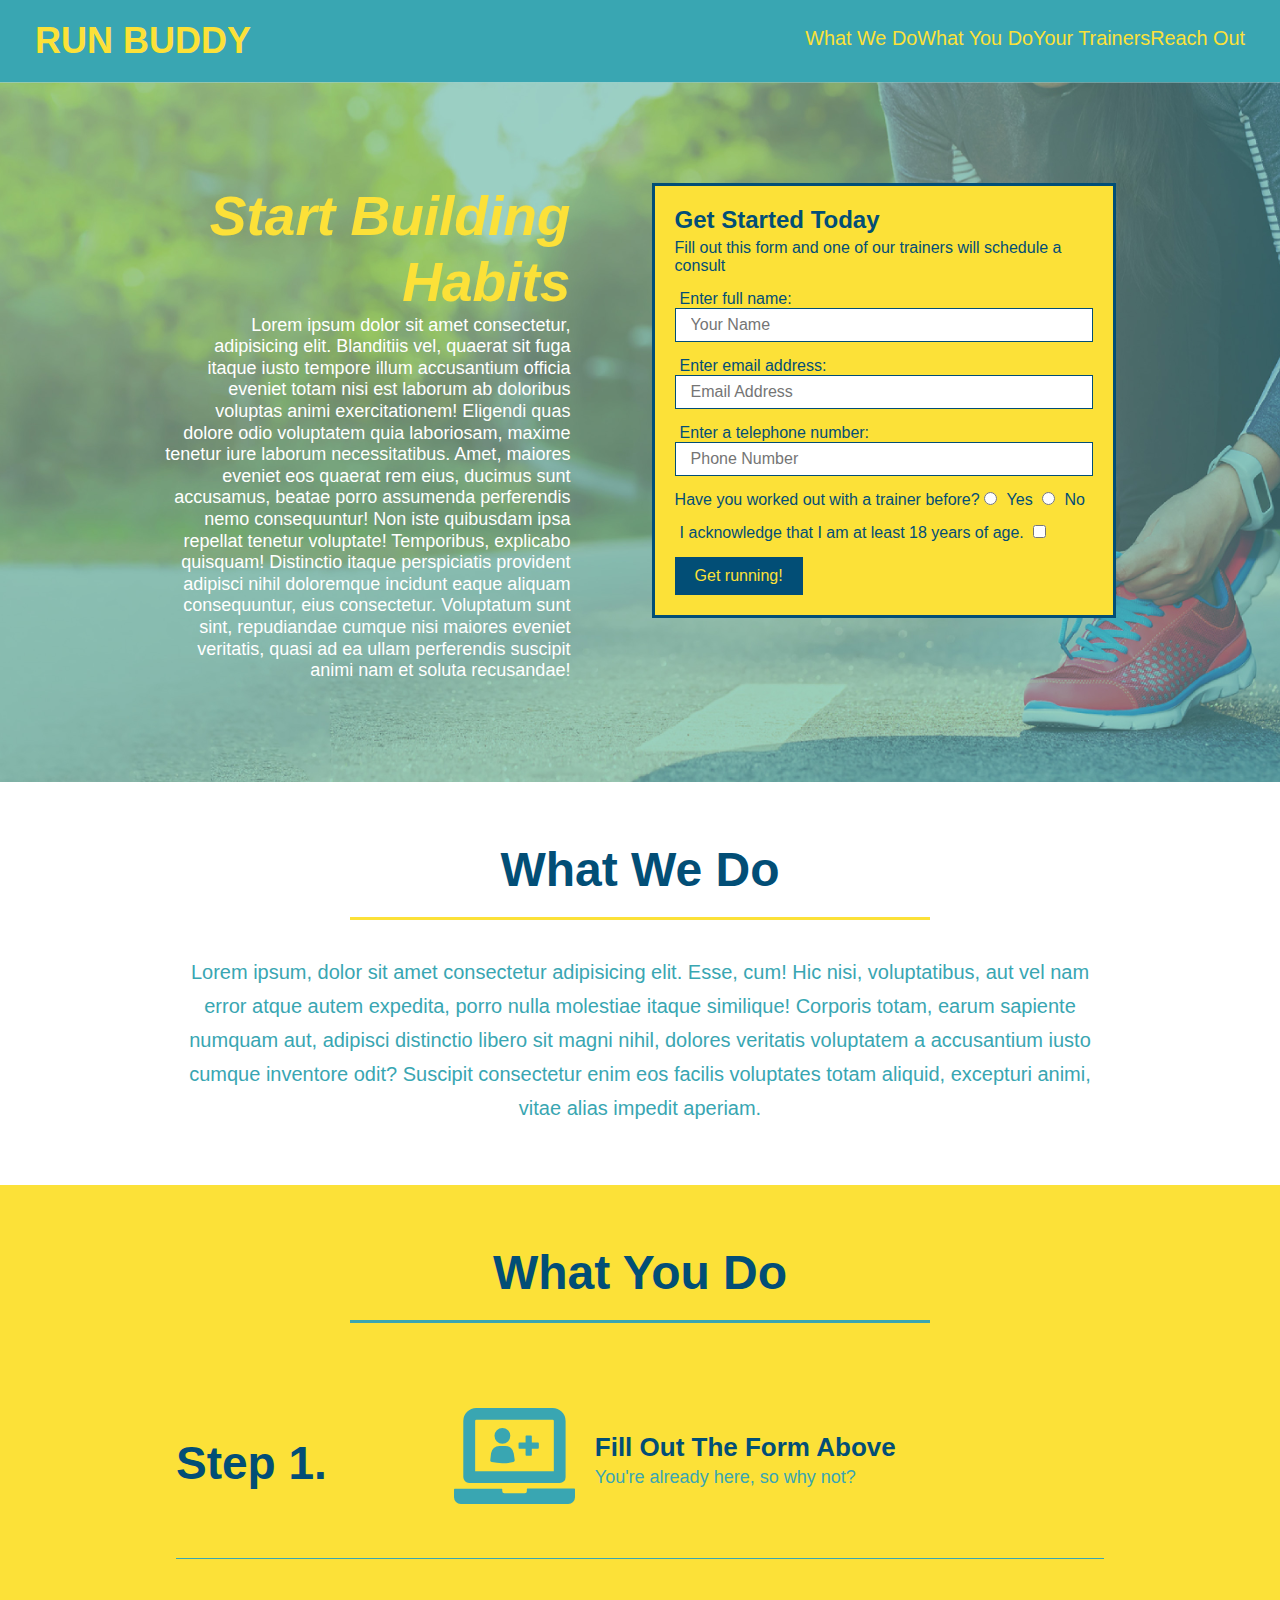
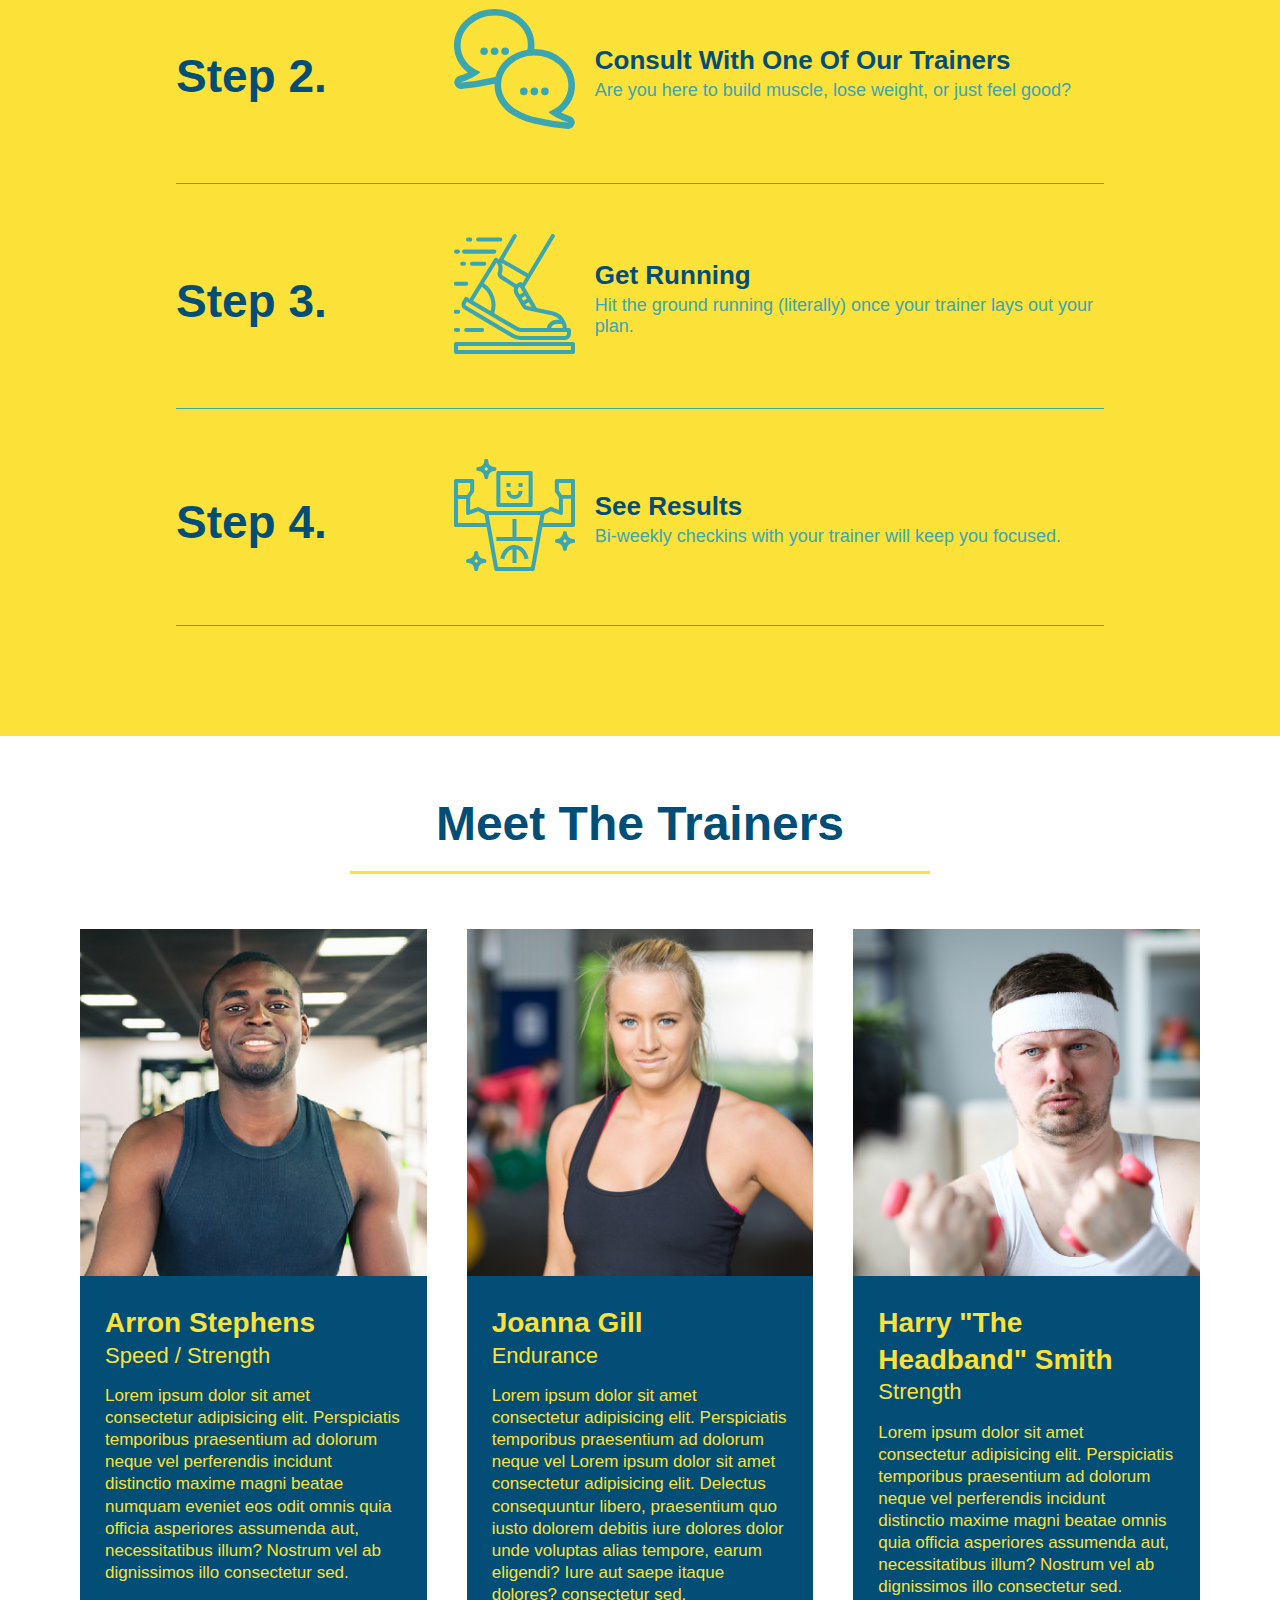
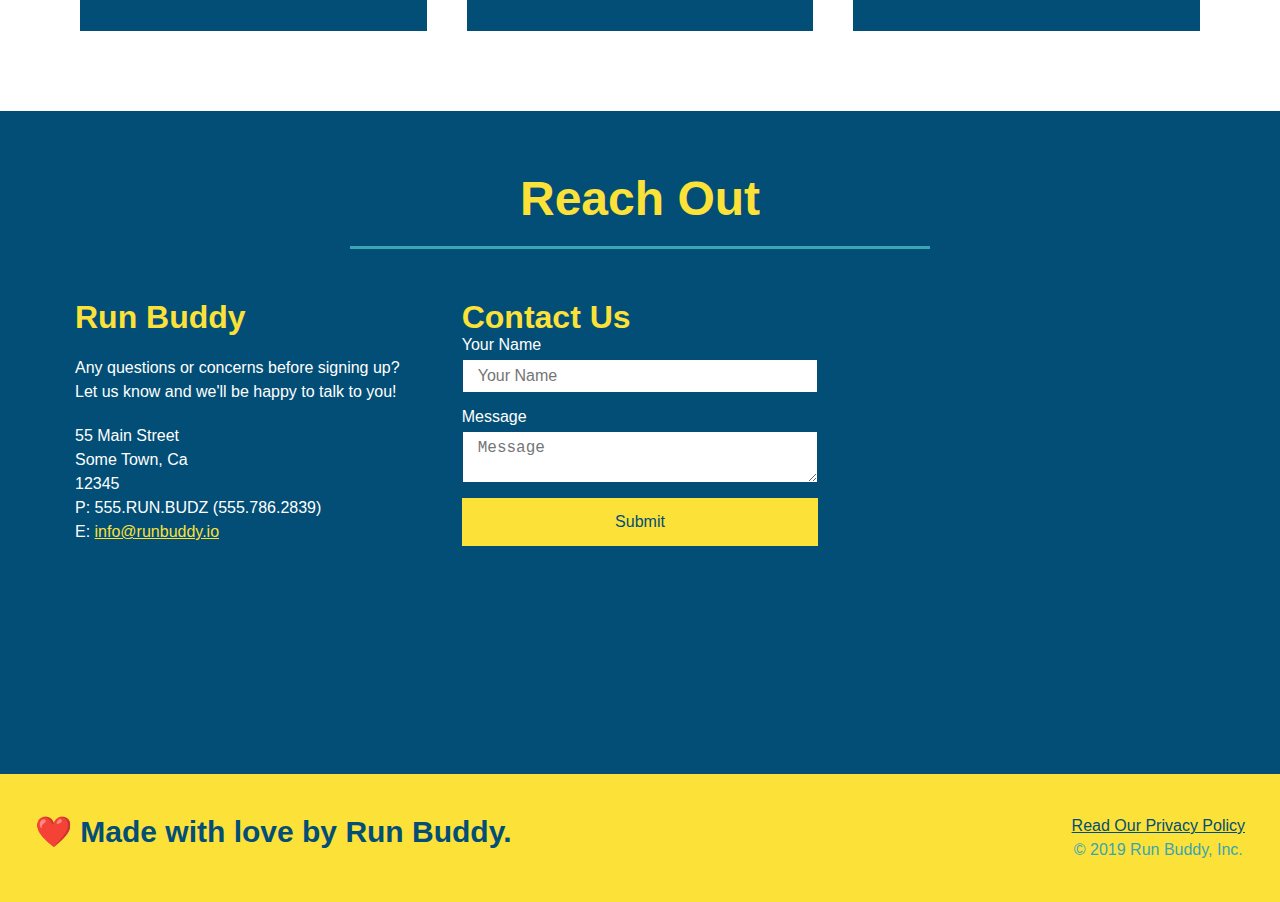
==== commit 379a9e90: "setting up the mediaQuery sizes for later use" ====
--- a/index.html
+++ b/index.html
@@ -2,6 +2,7 @@
 <html lang="en">
 <head>
     <meta charset="UTF-8">
+    <meta name="viewport" content="width=device-width, initial-scale=1.0">
     <title>Run Buddy</title>
     <link rel="stylesheet" href="./assets/css/styles.css">
 </head>
@@ -190,6 +191,6 @@
           <a href="./privacy-policy.html">Read Our Privacy Policy</a><br>
           © 2019 Run Buddy, Inc.
         </div>
-      </footer>
+    </footer>
 </body>
 </html>--- a/assets/css/styles.css
+++ b/assets/css/styles.css
@@ -20,7 +20,7 @@
 }
 
 header nav ul li a {
-  margin: 0 30px;
+  padding: 10 15px;
   font-weight: lighter;
   font-size: 1.55vw;
 }
@@ -53,12 +53,13 @@
 }
 /* hero section  */
 .hero {
-background-image: url(../images/hero-bg.jpg);
-    background-size: cover;
-    background-position: center;
-    display: flex;
-    justify-content: center;
-    flex-wrap: wrap;
+  display: flex;
+  background-image: url(../images/hero-bg.jpg);
+  background-size: cover;
+  background-position: center;
+  justify-content: center;
+  flex-wrap: wrap;
+  align-items: flex-start;
 }
 
 .hero-cta {
@@ -67,7 +68,7 @@
   margin: 3.5%;
   color: #fff;
   font-size: 18px;
-  line-height: 1.3;
+  line-height: 1.2;
 }
 
 .hero-cta h2 {
@@ -88,7 +89,7 @@
   font-style: italic;
 }
 .section-title {
-  font-size: 55px;
+  font-size: 48px;
   color: #024e76;
   border-bottom: 3px solid;
   padding-bottom: 20px;
@@ -269,7 +270,7 @@
 }
 
 .section-title-2 {
-  font-size: 55px;
+  font-size: 48px;
   margin-bottom: 35px;
   color: #fce138;
   padding: 0 100px 20px 100px;
@@ -391,4 +392,21 @@
 
 footer a {
   color: #024e76;
+}
+
+/* MEDIA QUERIES:  */
+/* MEDIA QUERY FOR SMALLER DESKTOP SCREENS AND SMALLER */
+
+@media screen and (max-width: 980px) {
+
+}
+
+/* MEDIA QUERY FOR TABLETS AND SMALLER */
+@media screen and (max-width: 678px) {
+
+}
+
+/* MEDIA QUERY FOR MOBILE PHONES AND SMALLER */
+@media screen and (max-width: 575px) {
+  
 }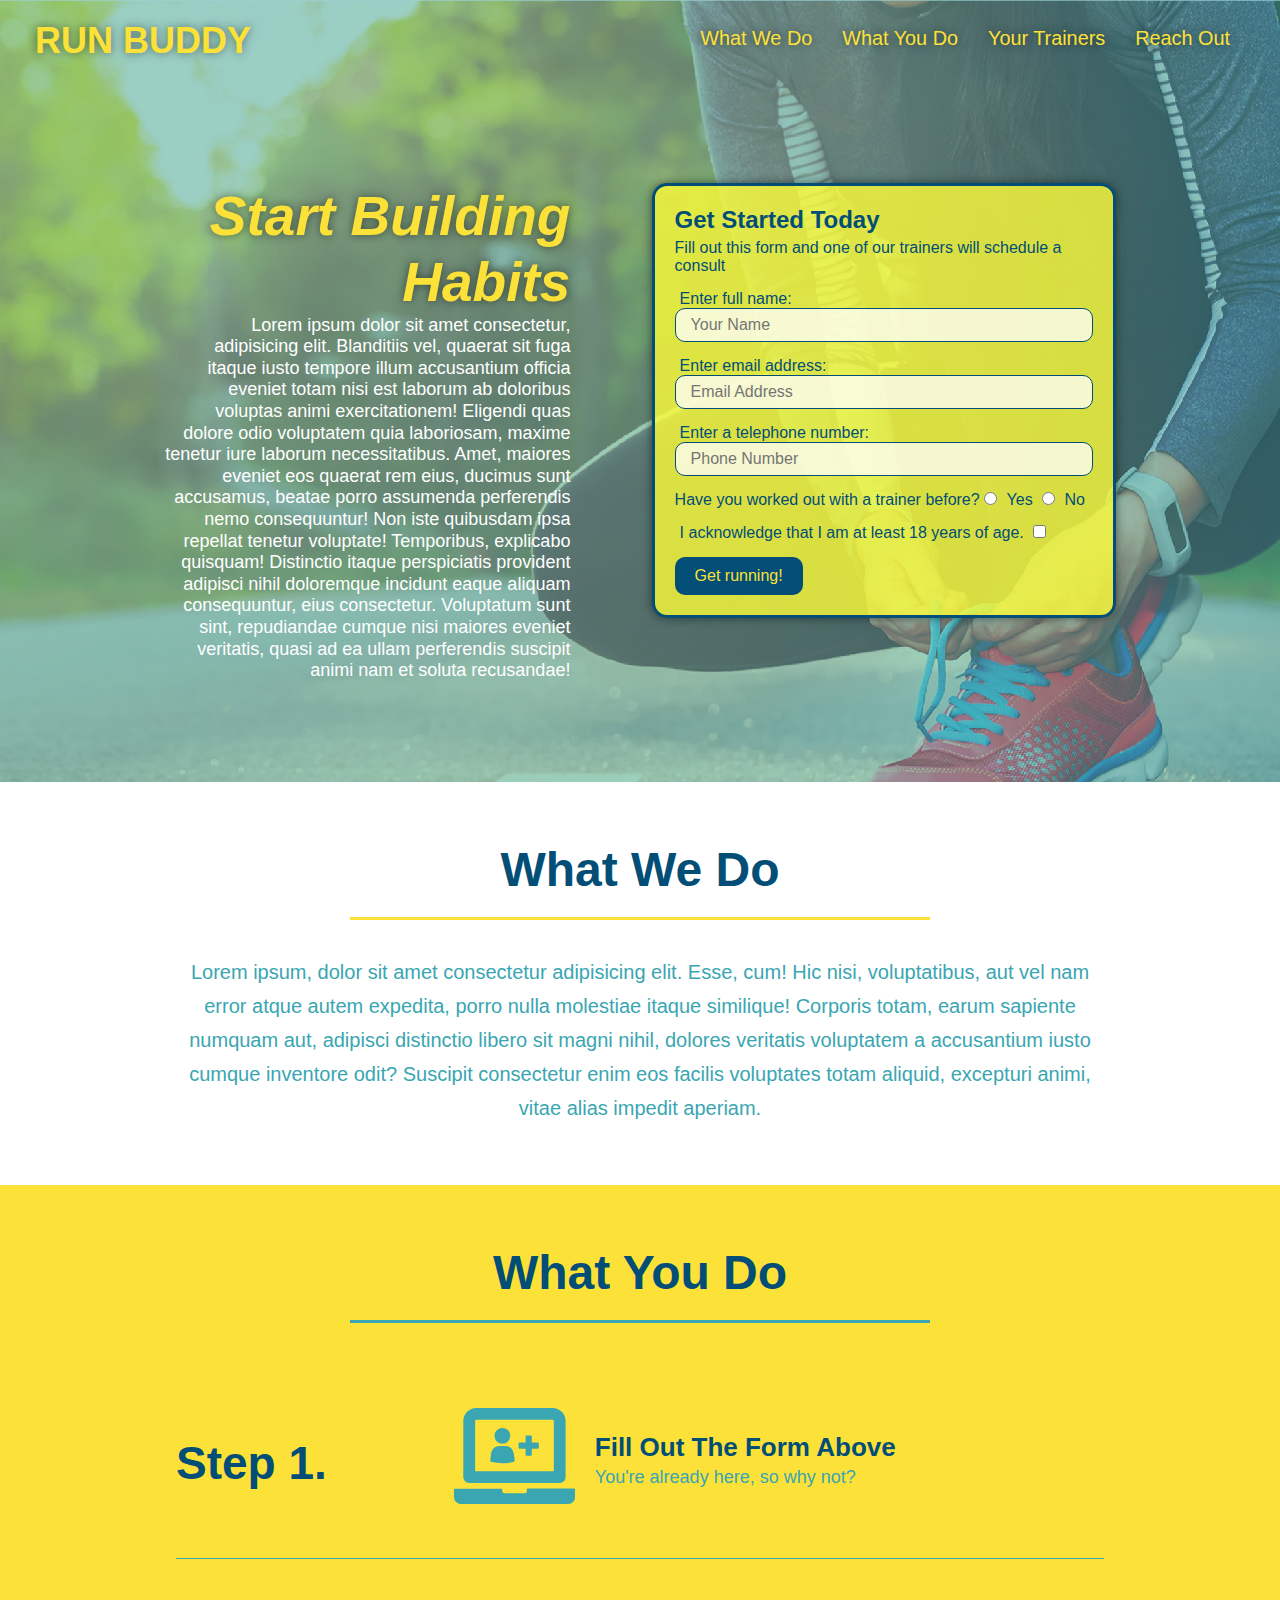
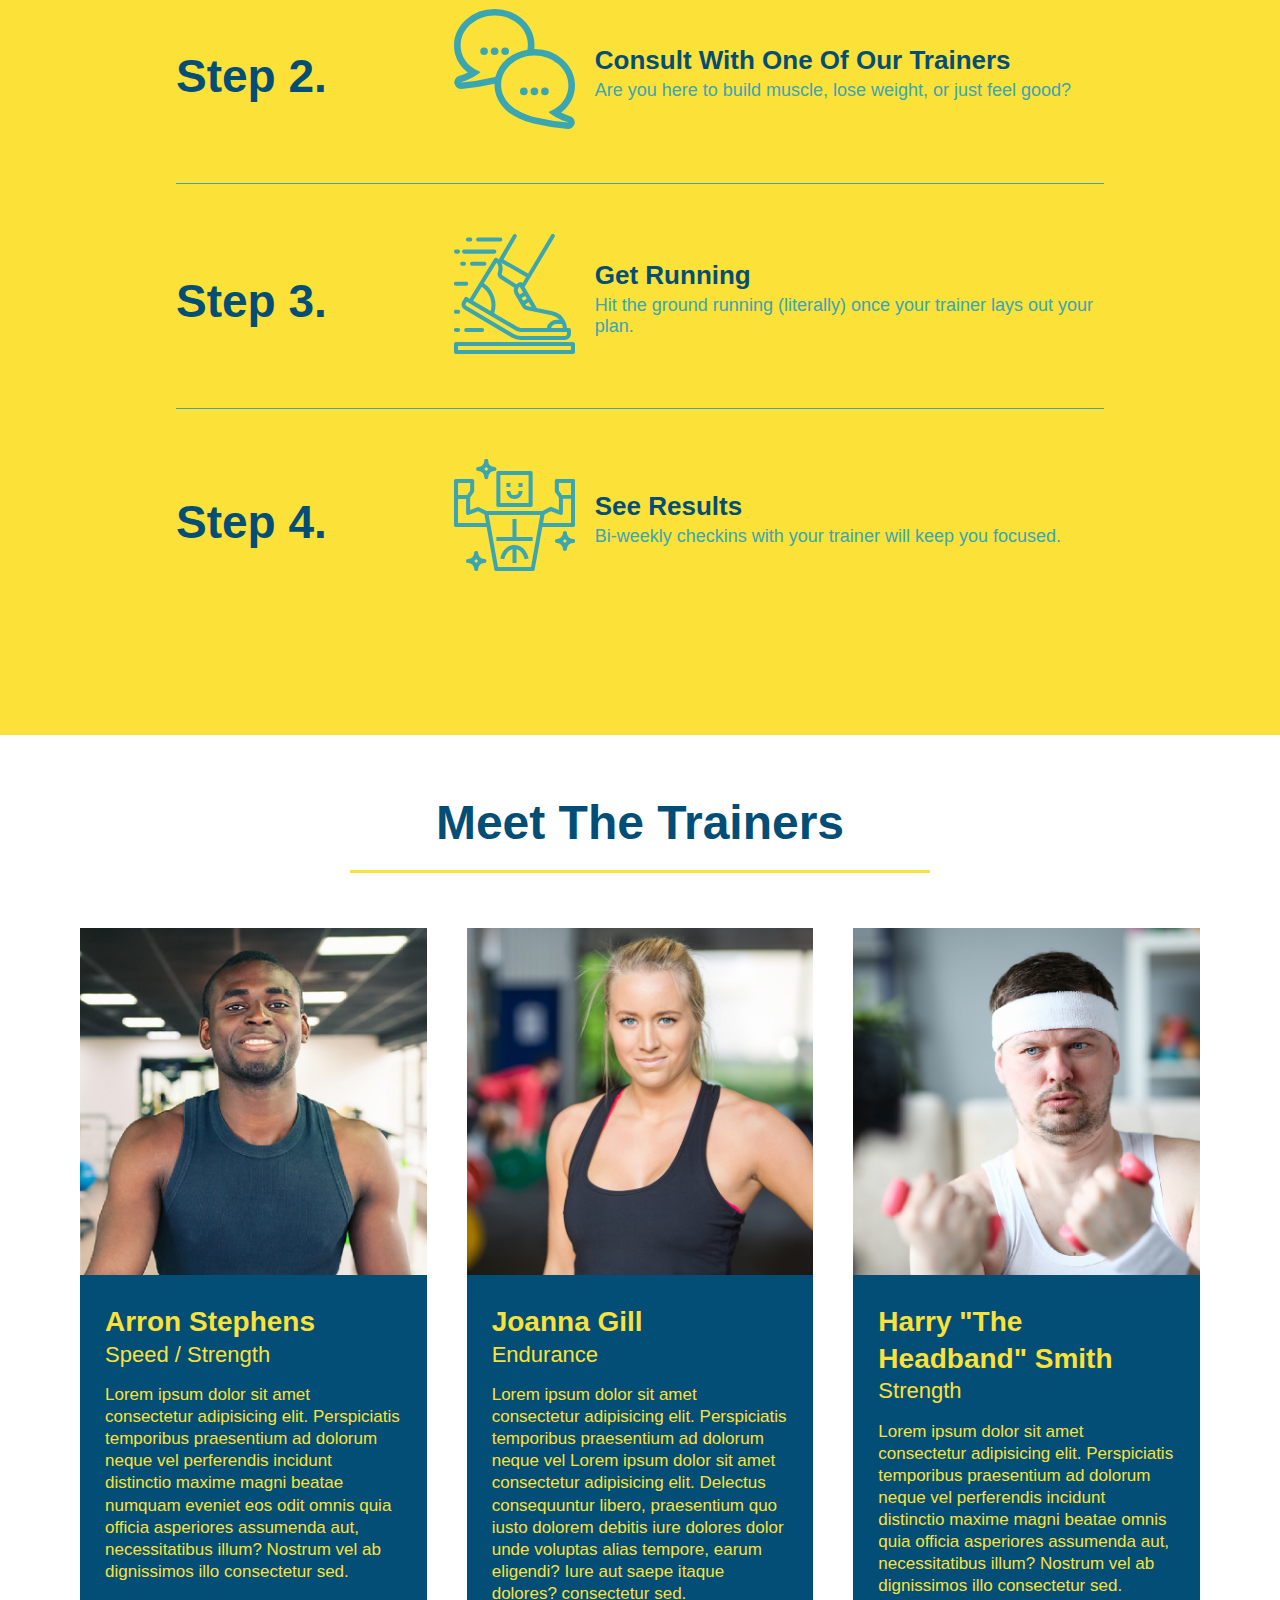
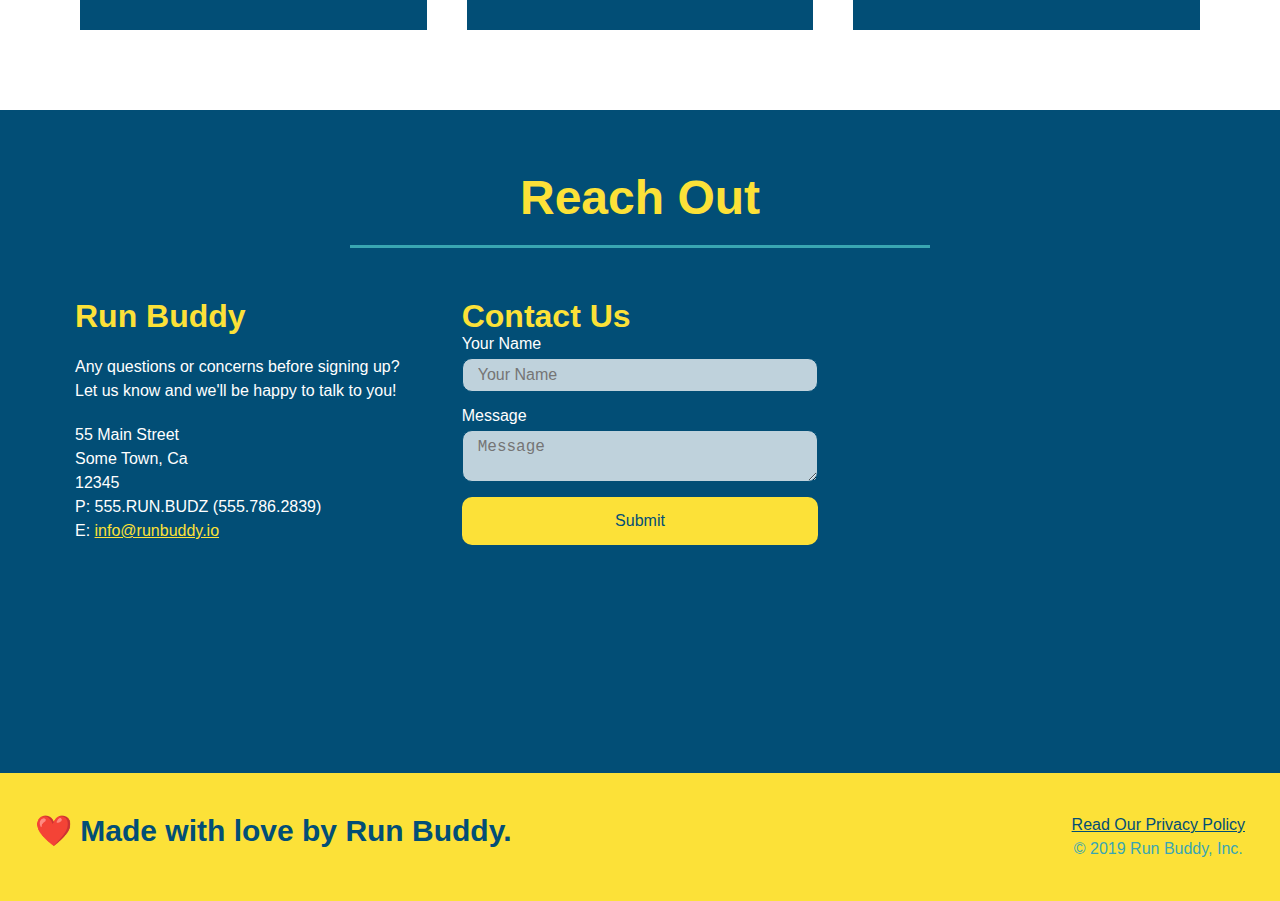
==== commit dfe381da: "added aesthetics to the entire page (shadow's, pseudo elements etc..)" ====
--- a/index.html
+++ b/index.html
@@ -70,7 +70,7 @@
             <h3>Step 1.</h3>
             <div class="step-info">
                 <div class="step-img">
-                    <img src="./assets/images/step-1.svg" alt="">
+                    <img src="./assets/images/step-1.svg" alt="fill out form svg">
                 </div>
                 <div class="step-text">
                     <h4>Fill Out The Form Above</h4>
@@ -82,7 +82,7 @@
             <h3>Step 2.</h3>
             <div class="step-info">
                 <div class="step-img">
-                    <img src="./assets/images/step-2.svg" alt="">
+                    <img src="./assets/images/step-2.svg" alt="text bubbles svg">
                 </div>
                 <div class="step-text">
                     <h4>Consult With One Of Our Trainers</h4>
@@ -94,7 +94,7 @@
             <h3>Step 3.</h3>
             <div class="step-info">
                 <div class="step-img">
-                    <img src="./assets/images/step-3.svg" alt="">
+                    <img src="./assets/images/step-3.svg" alt="foot running svg">
                 </div>
                 <div class="step-text">
                     <h4>Get Running</h4>
@@ -106,7 +106,7 @@
             <h3>Step 4.</h3>
             <div class="step-info">
                 <div class="step-img">
-                    <img src="./assets/images/step-4.svg" alt="">
+                    <img src="./assets/images/step-4.svg" alt="flexing biceps svg">
                 </div>
                 <div class="step-text">
                     <h4>See Results</h4>
--- a/assets/css/styles.css
+++ b/assets/css/styles.css
@@ -13,27 +13,42 @@
 /* header section  */
 header {
   display: flex;
+  position: -webkit-sticky;
+  position: sticky;
+  top: 0;
   justify-content: space-between;
   flex-flow: row wrap;
   padding: 20px 35px;
   background-color: #39a6b2;
+  background-image: url("../images/hero-bg.jpg");
+  background-size: cover;
+  background-position: 80%;  
+  background-attachment: fixed;
 }
 
 header nav ul li a {
-  padding: 10 15px;
+  padding: 10px 15px;
   font-weight: lighter;
   font-size: 1.55vw;
 }
+  header nav ul li a:hover {
+  background: #fce138;
+  color: #024e76;
+  border-radius: 15px;
+  text-shadow: none;
+  }
 
 header h1 {
   font-weight: bold;
   font-size: 36px;
   color: #fce138;
+  text-shadow: 0 0 10px rgba(0, 0, 0, 0.5);
 }
 
 header a {
   text-decoration: none;
   color: #fce138;
+  text-shadow: 0 0 10px rgba(0, 0, 0, 0.5);
 }
 
 header nav {
@@ -56,7 +71,8 @@
   display: flex;
   background-image: url(../images/hero-bg.jpg);
   background-size: cover;
-  background-position: center;
+  background-position: 80%;
+  background-attachment: fixed;
   justify-content: center;
   flex-wrap: wrap;
   align-items: flex-start;
@@ -75,6 +91,7 @@
   font-style: italic;
   font-size: 55px;
   color: #fce138;
+  text-shadow: 0 0 10px rgba(0, 0, 0, 0.5);
 }
 
 .page-title {
@@ -101,10 +118,12 @@
 .hero-form {
   width: 40%;
   margin: 3.5%;
-  background-color: #fce138;
+  background-color: rgba(253, 252, 56, 0.8);
   padding: 20px;
   color: #024e76;
   border: 3px solid #024e76;
+  border-radius: 15px;
+  box-shadow: 0 0 10px rgba(0, 0, 0, 0.5);
 }
 
 .hero-form h3 {
@@ -121,13 +140,19 @@
 
 .form-input {
   border: 1px solid #024e76;
+  border-radius: 10px;
   display: block;
   padding: 7px 15px;
   font-size: 16px;
   color: #024e76;
   width: 100%;
   margin-bottom: 15px;
-}
+  background-color: rgba(255,255,255, 0.75);
+}
+    .form-input:focus {
+      background-color: rgba(255,255,255, 1);
+      outline: none;
+    }
 
 .hero-form label {
   margin: 0 5px;
@@ -137,9 +162,14 @@
   color: #fce138;
   background-color: #024e76;
   border: none;
+  border-radius: 10px;
   padding: 10px 20px;
   font-size: 16px;
 }
+  .hero-form button:hover {
+    background-color: #39a6b2;  
+  }
+
  /* what we do section  */
 .intro p {
   line-height: 1.7;
@@ -158,12 +188,15 @@
   margin: 50px auto;
   padding-bottom: 50px;
   width: 80%;
-  border-bottom: 1px solid #39a6b2;
   display: flex;
   flex-wrap: wrap;
   align-items: center;
   justify-content: space-between;
-}
+
+}
+  .step:not(:last-child) {
+    border-bottom: 1px solid #39a6b2;
+  }
 
 .primary-border {
   border-color: #fce138;
@@ -294,6 +327,7 @@
 
 .contact-form input, .contact-form textarea {
   border: 1px solid #024e76;
+  border-radius: 10px;
   display: block;
   padding: 7px 15px;
   font-size: 16px;
@@ -301,17 +335,27 @@
   width: 100%;
   margin-bottom: 15px;
   margin-top: 5px;
-}
+  background-color: rgba(255,255,255, 0.75);
+}
+  .contact-form input:focus, .contact-form textarea:focus {
+    outline: none;
+    background-color: rgb(255, 255, 255);
+  }
 
 .contact-form button {
   width: 100%;
   border: none;
+  border-radius: 10px;
   background: #fce138;
   color: #024e76;
   text-align: center;
   padding: 15px 0;
   font-size: 16px;
 }
+  .contact-form button:hover {
+    color: #fce138;
+    background: #39a6b2;
+  }
 
 .contact {
   text-align: center;
@@ -398,15 +442,109 @@
 /* MEDIA QUERY FOR SMALLER DESKTOP SCREENS AND SMALLER */
 
 @media screen and (max-width: 980px) {
-
+  header {
+    padding-bottom: 0;
+    justify-content: center;
+    position: relative;
+  }
+
+  header h1 {
+    width: 100%;
+    text-align: center;
+  }
+
+  header nav ul {
+    margin-top: 20px;
+    width: 100%;
+    justify-content: center;
+  }
+
+  header nav ul li a {
+    font-size: 20px;
+  }
+
+  footer h2, footer div {
+    text-align: center;
+    width: 100%;
+  }
+
+  .hero-cta, .hero-form {
+    width: 100%;
+  }
+  
+  .hero-cta {
+    text-align: center;
+  }
+
+  .section-title {
+    width: 80%;
+  }
+  
+  .trainer {
+    flex: 0 70%;
+  }
+  
+  .contact-info iframe{
+    flex: 1 100%;
+  }
 }
 
 /* MEDIA QUERY FOR TABLETS AND SMALLER */
-@media screen and (max-width: 678px) {
-
+@media screen and (max-width: 768px) {
+  section {
+    padding: 30px 15px;
+  }
+
+  .step h3 {
+    flex: 1 100%;
+    text-align: center;
+  }
+
+  .step-info {
+    flex: 2 100%;
+    text-align: center;
+    justify-content: center;
+  }
+
+  .step-img {
+    flex: 0 32%;
+    margin-right: 0;
+    margin-top: 15px;
+    margin-bottom: 15px;
+  }
+
+  .step-text {
+    flex: 100%;  
+  }
 }
 
 /* MEDIA QUERY FOR MOBILE PHONES AND SMALLER */
 @media screen and (max-width: 575px) {
-  
+  .hero-form button {
+    width: 100%;
+  }
+
+  .section-title {
+    width: 95%;
+  }
+
+  .intro p {
+    width: 100%;
+  }
+
+  .trainer {
+    flex: 0 100%;
+  }
+
+  .contact-info {
+    text-align: center;
+  }
+
+  .contact-info > * {
+    flex: 0 100%;
+  }
+
+  .contact-form {
+    order: 3;
+  }
 }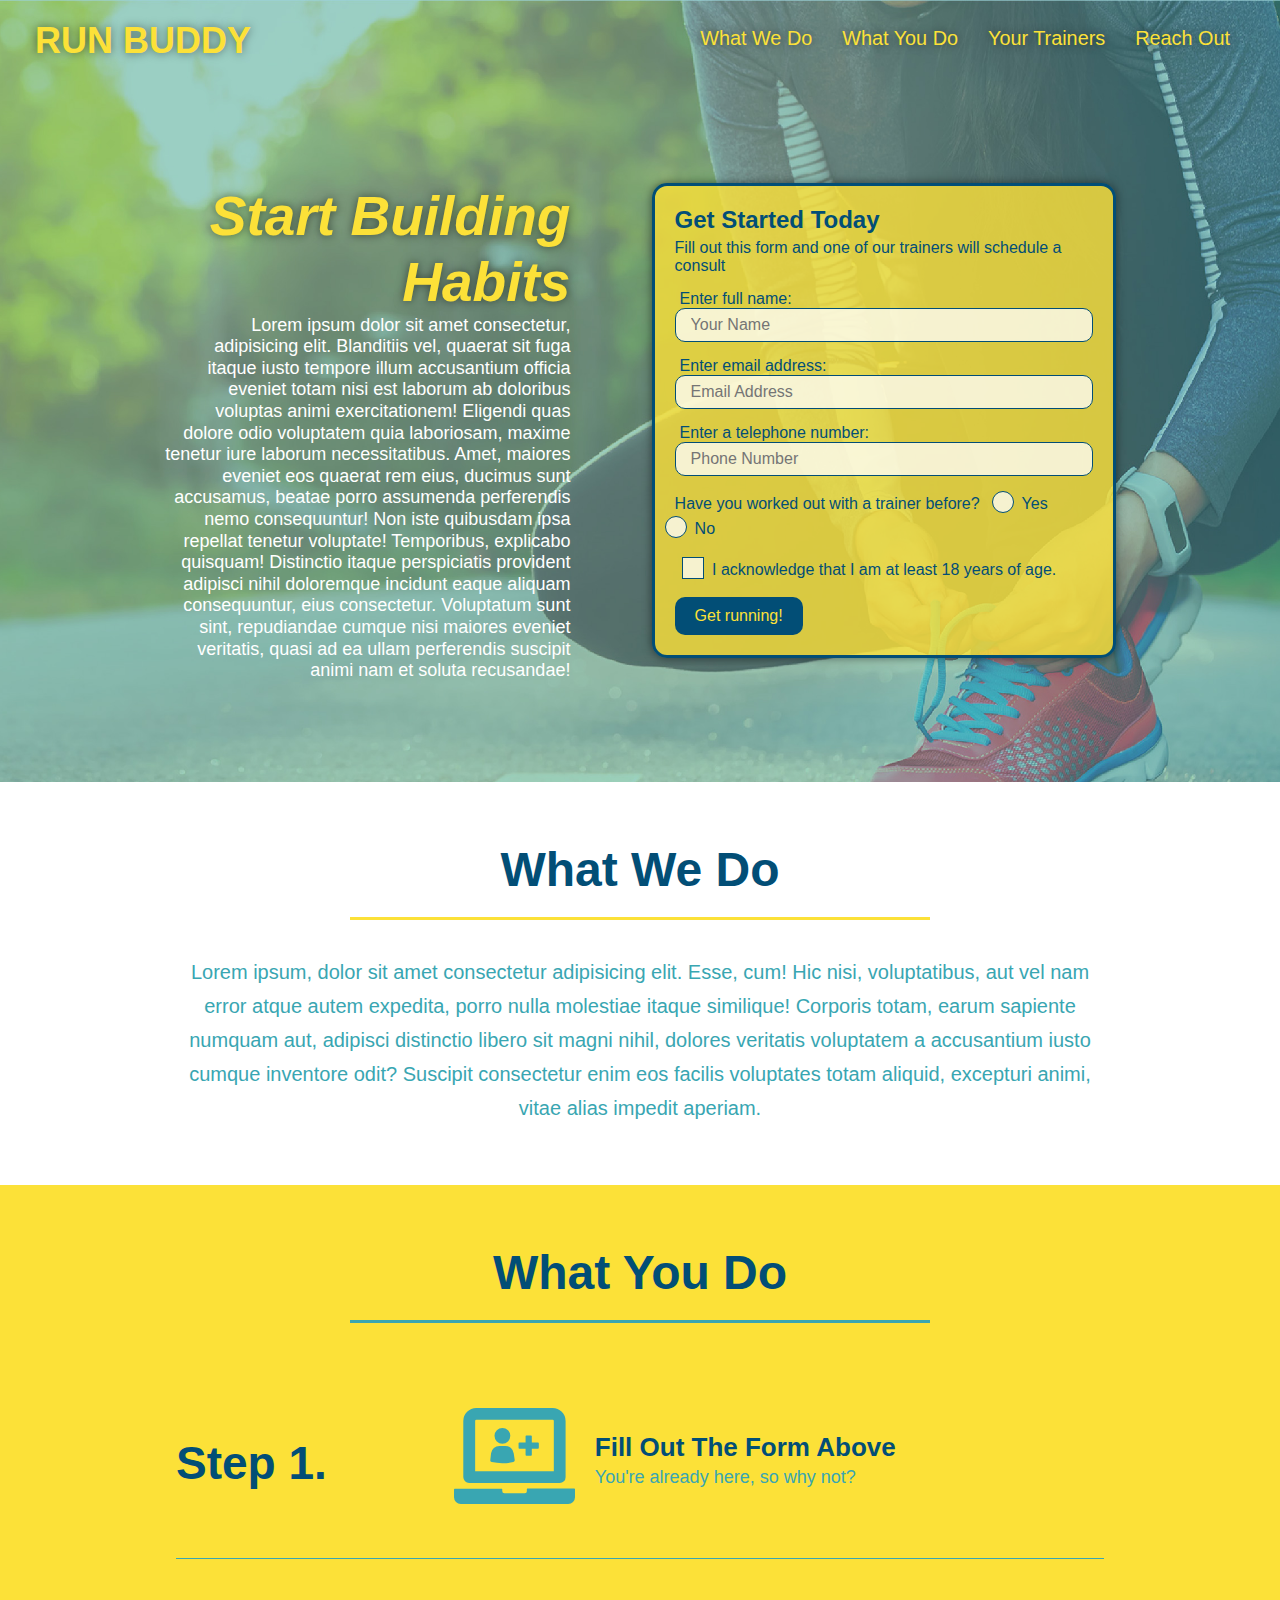
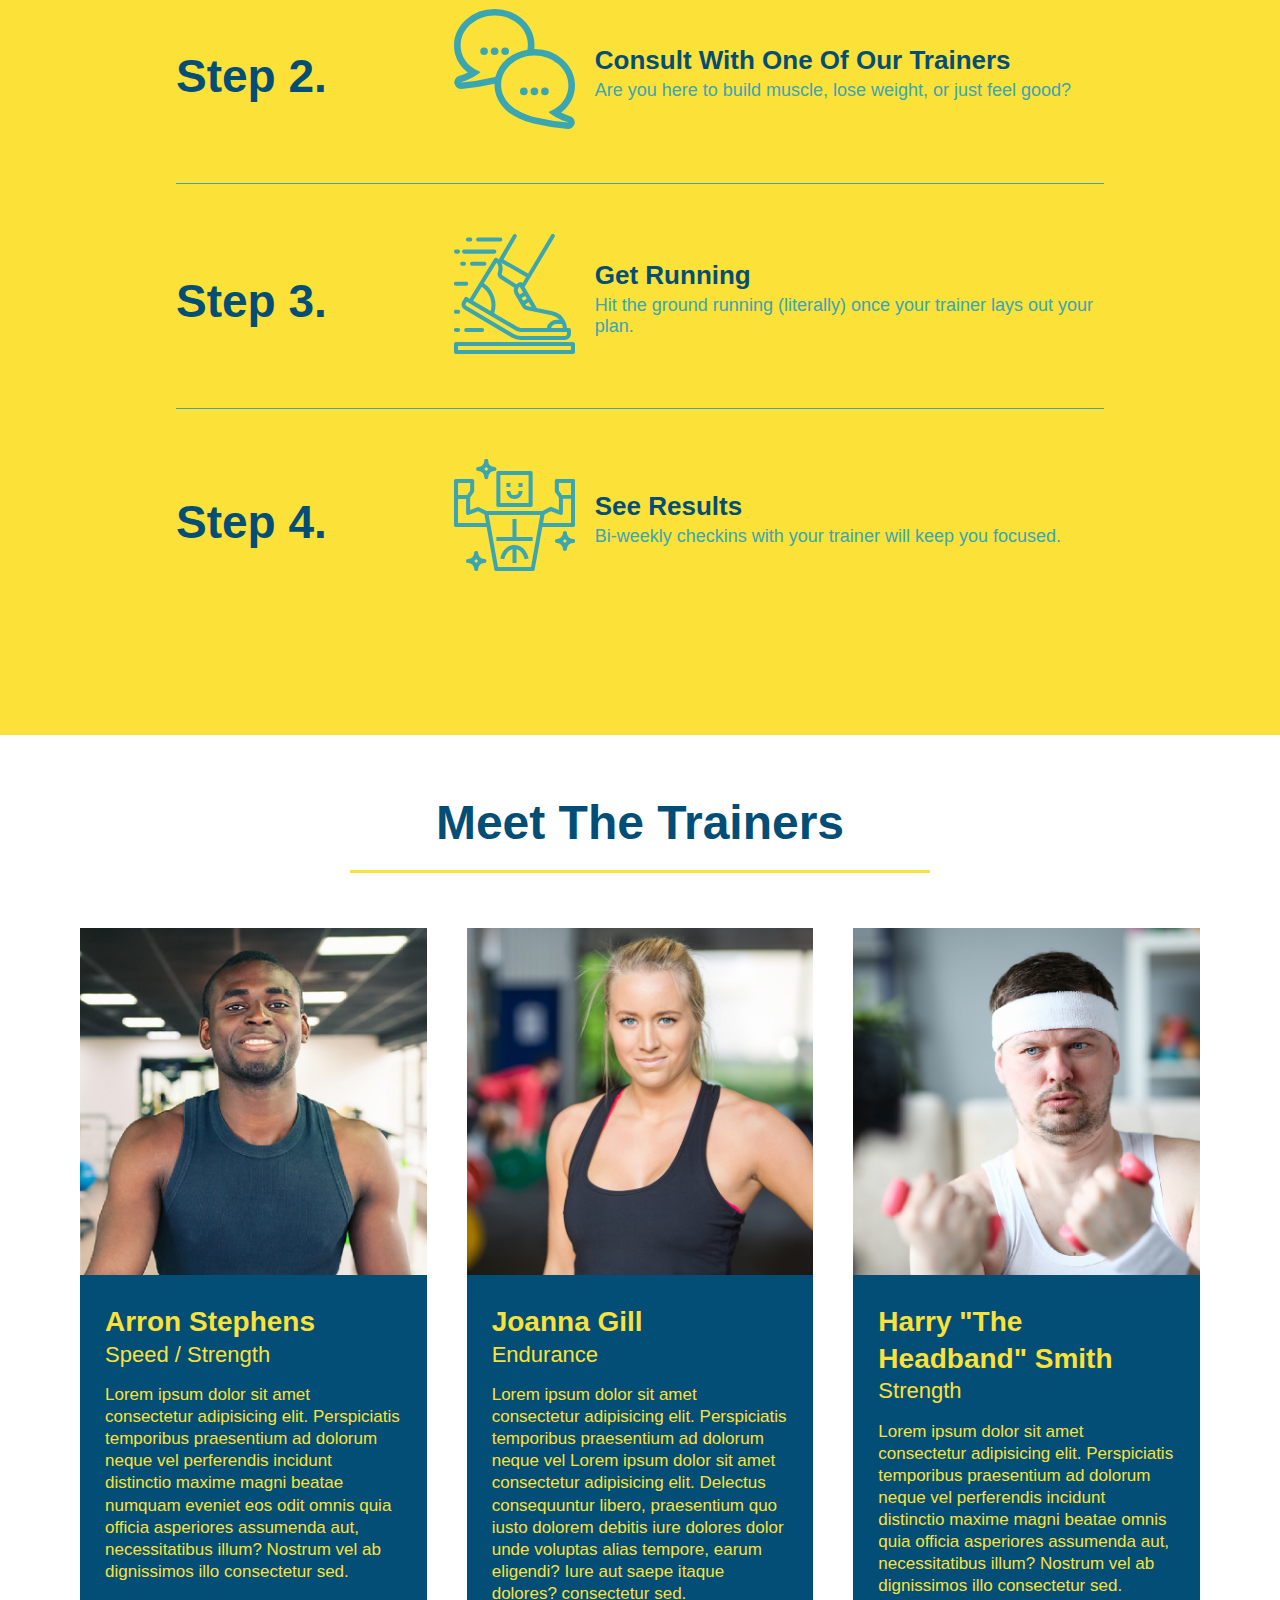
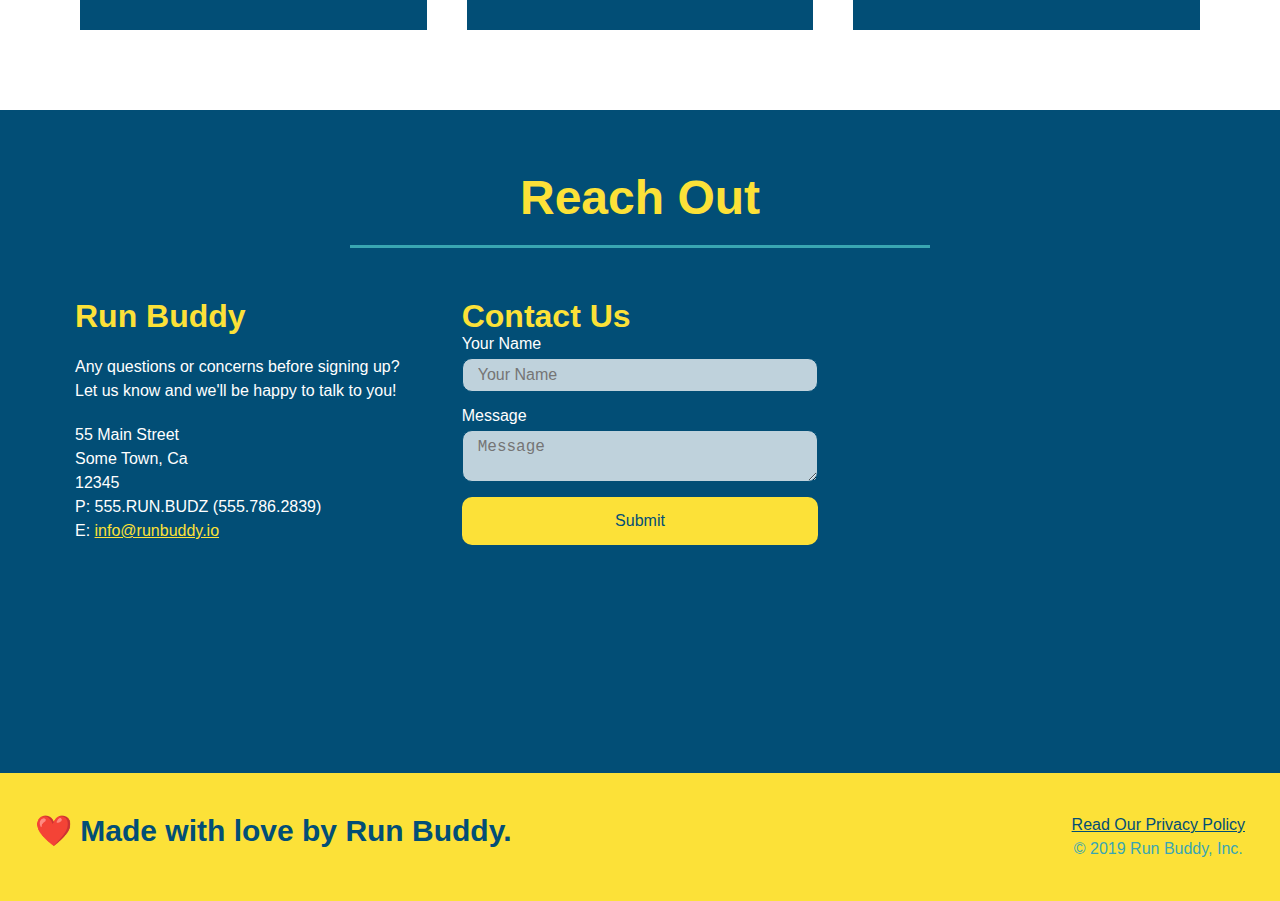
==== commit ca5cf75b: "RADIO BUTTON AND CHECKBOX MODIFIED (added :before, :after and css variables ...)" ====
--- a/index.html
+++ b/index.html
@@ -37,17 +37,21 @@
                 <input id="phone" class="form-input" type="tel" placeholder="Phone Number" name="name">
                 <p>
                     Have you worked out with a trainer before?
-                    <input id="trainer-yes" type="radio" name="trainer-confirm">
-                    <label for="trainer-yes">Yes</label>
-                    <input id="trainer-no" type="radio" name="trainer-confirm">
-                    <label for="trainer-no">No</label>
-                </p>
-                <p>
-                    <label for="check">
-                    I acknowledge that I am at least 18 years of age.
-                    </label>
-                    <input id="check" type="checkbox">
-                </p>
+                    <span class="radio-wrapper">
+                      <input type="radio" name="trainer-confirm" id="trainer-yes">
+                      <label for="trainer-yes">Yes</label>
+                    </span>
+                    <span class="radio-wrapper">
+                      <input type="radio" name="trainer-confirm" id="trainer-no">
+                      <label for="trainer-no">No</label>
+                    </span>
+                  </p>
+                  <p>
+                    <span class="checkbox-wrapper">
+                      <input type="checkbox" name="age-confirm" id="checkbox">
+                      <label for="checkbox">I acknowledge that I am at least 18 years of age.</label>
+                    </span>
+                  </p>
             </form>
             <button type="submit" value="get-running">Get running!</button>
         </div>
--- a/assets/css/styles.css
+++ b/assets/css/styles.css
@@ -5,8 +5,14 @@
   box-sizing: border-box;
 }
 
+:root {
+  --primary-color: 252, 225, 56;
+  --secondary-color: 2,78,118;
+  --tertiary-color: 57,166,178;
+}
+
 body {
-  color: #39a6b2;
+  color: rgb(var(--tertiary-color));
   font-family: Helvetica, Arial, sans-serif;
 }
 
@@ -16,10 +22,11 @@
   position: -webkit-sticky;
   position: sticky;
   top: 0;
+  z-index: 9999;
   justify-content: space-between;
   flex-flow: row wrap;
   padding: 20px 35px;
-  background-color: #39a6b2;
+  background-color: rgb(var(--tertiary-color));
   background-image: url("../images/hero-bg.jpg");
   background-size: cover;
   background-position: 80%;  
@@ -32,8 +39,8 @@
   font-size: 1.55vw;
 }
   header nav ul li a:hover {
-  background: #fce138;
-  color: #024e76;
+  background: rgb(var(--primary-color));
+  color: rgb(var(--secondary-color));
   border-radius: 15px;
   text-shadow: none;
   }
@@ -41,13 +48,13 @@
 header h1 {
   font-weight: bold;
   font-size: 36px;
-  color: #fce138;
+  color: rgb(var(--primary-color));
   text-shadow: 0 0 10px rgba(0, 0, 0, 0.5);
 }
 
 header a {
   text-decoration: none;
-  color: #fce138;
+  color: rgb(var(--primary-color));
   text-shadow: 0 0 10px rgba(0, 0, 0, 0.5);
 }
 
@@ -90,7 +97,7 @@
 .hero-cta h2 {
   font-style: italic;
   font-size: 55px;
-  color: #fce138;
+  color: rgb(var(--primary-color));
   text-shadow: 0 0 10px rgba(0, 0, 0, 0.5);
 }
 
@@ -107,7 +114,7 @@
 }
 .section-title {
   font-size: 48px;
-  color: #024e76;
+  color: rgb(var(--secondary-color));
   border-bottom: 3px solid;
   padding-bottom: 20px;
   text-align: center;
@@ -118,10 +125,11 @@
 .hero-form {
   width: 40%;
   margin: 3.5%;
-  background-color: rgba(253, 252, 56, 0.8);
+  /* background-color: rgba(253, 252, 56, 0.8); */
+  background-color: rgb(var(--primary-color), 0.8);
   padding: 20px;
-  color: #024e76;
-  border: 3px solid #024e76;
+  color: rgb(var(--secondary-color));
+  border: 3px solid rgb(var(--secondary-color));
   border-radius: 15px;
   box-shadow: 0 0 10px rgba(0, 0, 0, 0.5);
 }
@@ -139,12 +147,12 @@
 }
 
 .form-input {
-  border: 1px solid #024e76;
+  border: 1px solid rgb(var(--secondary-color));
   border-radius: 10px;
   display: block;
   padding: 7px 15px;
   font-size: 16px;
-  color: #024e76;
+  color: rgb(var(--secondary-color));
   width: 100%;
   margin-bottom: 15px;
   background-color: rgba(255,255,255, 0.75);
@@ -159,21 +167,73 @@
 }
 
 .hero-form button {
-  color: #fce138;
-  background-color: #024e76;
+  color: rgb(var(--primary-color));
+  background-color: rgb(var(--secondary-color));
   border: none;
   border-radius: 10px;
   padding: 10px 20px;
   font-size: 16px;
 }
   .hero-form button:hover {
-    background-color: #39a6b2;  
-  }
+    background-color: rgb(var(--tertiary-color));  
+  }
+
+.checkbox-wrapper input, .radio-wrapper input {
+  opacity: 0;
+}
+.checkbox-wrapper label, .radio-wrapper label {
+  position: relative;
+  left: 10px;
+  margin: 10px;
+  line-height: 1.6;
+}
+  .checkbox-wrapper label::before, .radio-wrapper label::before {
+    content: "";
+    position: absolute;
+    height: 20px;
+    width: 20px;
+    background: rgba(255, 255, 255, 0.75);
+    border: 1px solid rgb(var(--secondary-color));
+    top: -4px;
+    left: -30px;
+  }
+  .radio-wrapper label::before {
+    border-radius: 50%;
+  }
+  .radio-wrapper label::after {
+    content: "";
+    width: 20px;
+    height: 20px;
+    border-radius: 50%;
+    background: rgb(var(--secondary-color));
+    background-image: radial-gradient(circle, rgb(var(--tertiary-color)), rgb(var(--secondary-color)));
+    position: absolute;
+    left: -29px;
+    top: -3px;
+  }
+  .checkbox-wrapper label::after {
+    content: "";
+    height: 6px;
+    width: 14px;
+    border-left: 2px solid rgb(var(--secondary-color));
+    border-bottom: 2px solid rgb(var(--secondary-color));
+    position: absolute;
+    left: -26px;
+    top: 1px;
+    transform: rotate(-58deg);
+  }
+  .checkbox-wrapper input + label::after, .radio-wrapper input + label::after {
+    content: none;
+  }
+  .checkbox-wrapper input:checked + label::after, .radio-wrapper input:checked + label::after {
+    content: "";
+  }
+
 
  /* what we do section  */
 .intro p {
   line-height: 1.7;
-  color: #39a6b2;
+  color: rgb(var(--tertiary-color));
   width: 80%;
   font-size: 20px;
   margin: auto;
@@ -181,7 +241,7 @@
 }
 
 .steps {
-  background: #fce138;
+  background: rgb(var(--primary-color));
 }
 
 .step {
@@ -195,19 +255,19 @@
 
 }
   .step:not(:last-child) {
-    border-bottom: 1px solid #39a6b2;
+    border-bottom: 1px solid rgb(var(--tertiary-color));
   }
 
 .primary-border {
-  border-color: #fce138;
+  border-color: rgb(var(--primary-color));
 }
 
 .secondary-border {
-  border-color: #39a6b2;
+  border-color: rgb(var(--tertiary-color));
 }
 
 .steps h3 {
-  color: #024e76;
+  color: rgb(var(--secondary-color));
   font-size: 46px;
   margin-top: 10px;
   flex: 1 30%;
@@ -236,19 +296,19 @@
 .step-text h4 {
   font-size: 26px;
   line-height: 1.5;
-  color: #024e76;
+  color: rgb(var(--secondary-color));
 }
 
 .steps p {
-  color: #39a6b2;
+  color: rgb(var(--tertiary-color));
   font-size: 18px;
 }
 /* meet the trainers section  */
 .trainer {
   flex: 1;
   margin: 20px;
-  background: #024e76;
-  color: #fce138;
+  background: rgb(var(--secondary-color));
+  color: rgb(var(--primary-color));
 }
 
 .trainers {
@@ -290,12 +350,12 @@
 }
 /* reaching out section  */
 .reach-out {
-  background-color: #024e76;
+  background-color: rgb(var(--secondary-color));
   text-align: center;
 }
 
 .reach-out-container {
-  background-color: #fce138;
+  background-color: rgb(var(--primary-color));
 }
 
 .contact-info iframe {
@@ -305,11 +365,11 @@
 .section-title-2 {
   font-size: 48px;
   margin-bottom: 35px;
-  color: #fce138;
+  color: rgb(var(--primary-color));
   padding: 0 100px 20px 100px;
   display: inline-block;
   border-bottom: 3px solid;
-  border-color: #39a6b2;
+  border-color: rgb(var(--tertiary-color));
   width: 50%;
 }
 
@@ -326,12 +386,12 @@
 }
 
 .contact-form input, .contact-form textarea {
-  border: 1px solid #024e76;
+  border: 1px solid rgb(var(--secondary-color));
   border-radius: 10px;
   display: block;
   padding: 7px 15px;
   font-size: 16px;
-  color: #024e76;
+  color: rgb(var(--secondary-color));
   width: 100%;
   margin-bottom: 15px;
   margin-top: 5px;
@@ -346,20 +406,20 @@
   width: 100%;
   border: none;
   border-radius: 10px;
-  background: #fce138;
-  color: #024e76;
+  background: rgb(var(--primary-color));
+  color: rgb(var(--secondary-color));
   text-align: center;
   padding: 15px 0;
   font-size: 16px;
 }
   .contact-form button:hover {
-    color: #fce138;
-    background: #39a6b2;
+    color: rgb(var(--primary-color));
+    background: rgb(var(--tertiary-color));
   }
 
 .contact {
   text-align: center;
-  background: #024e76;
+  background: rgb(var(--secondary-color));
 }
 
 .contact-info div {
@@ -368,7 +428,7 @@
 
 
 .contact-info h3 {
-  color: #fce138;
+  color: rgb(var(--primary-color));
   font-size: 32px;
 } 
 
@@ -380,7 +440,7 @@
 }
 
 .contact-info a {
-  color: #fce138;
+  color: rgb(var(--primary-color));
 }
 .reach-out h2 {
   display: block;
@@ -396,7 +456,7 @@
 }
 
 .reach-out h3 {
-  color: #fce138;
+  color: rgb(var(--primary-color));
   font-size: 32px;
   margin-bottom: 8px;
 }
@@ -410,13 +470,13 @@
 }
 
 .reach-out address a {
-  color: #fce138;
+  color: rgb(var(--primary-color));
   margin: 20px auto 20px auto;
   font-style: normal;
 }
 /* Footer section  */
 footer {
-  background: #fce138;
+  background: rgb(var(--primary-color));
   padding: 40px 35px;
   display: flex;
   justify-content: space-between;
@@ -425,7 +485,7 @@
 }
 
 footer h2 {
-  color: #024e76;
+  color: rgb(var(--secondary-color));
   font-size: 30px;
 }
 
@@ -435,7 +495,7 @@
 }
 
 footer a {
-  color: #024e76;
+  color: rgb(var(--secondary-color));
 }
 
 /* MEDIA QUERIES:  */
